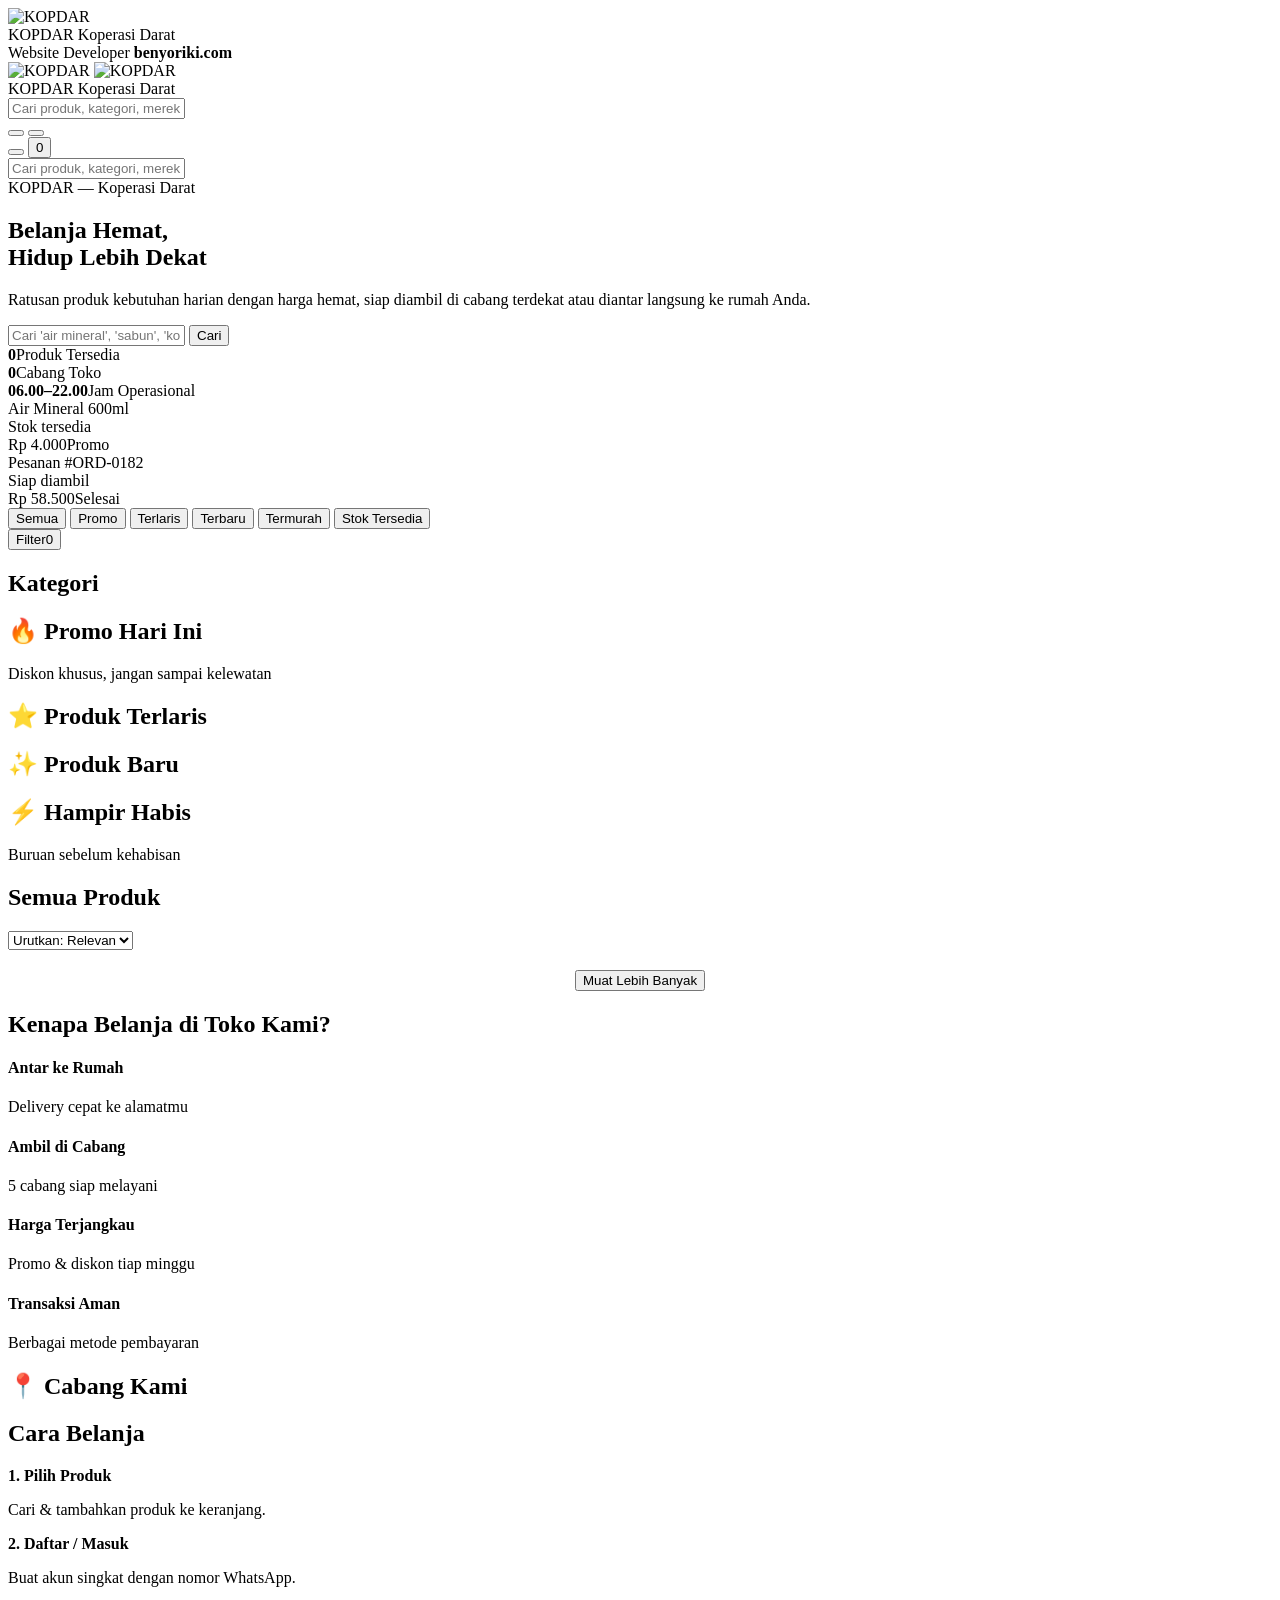
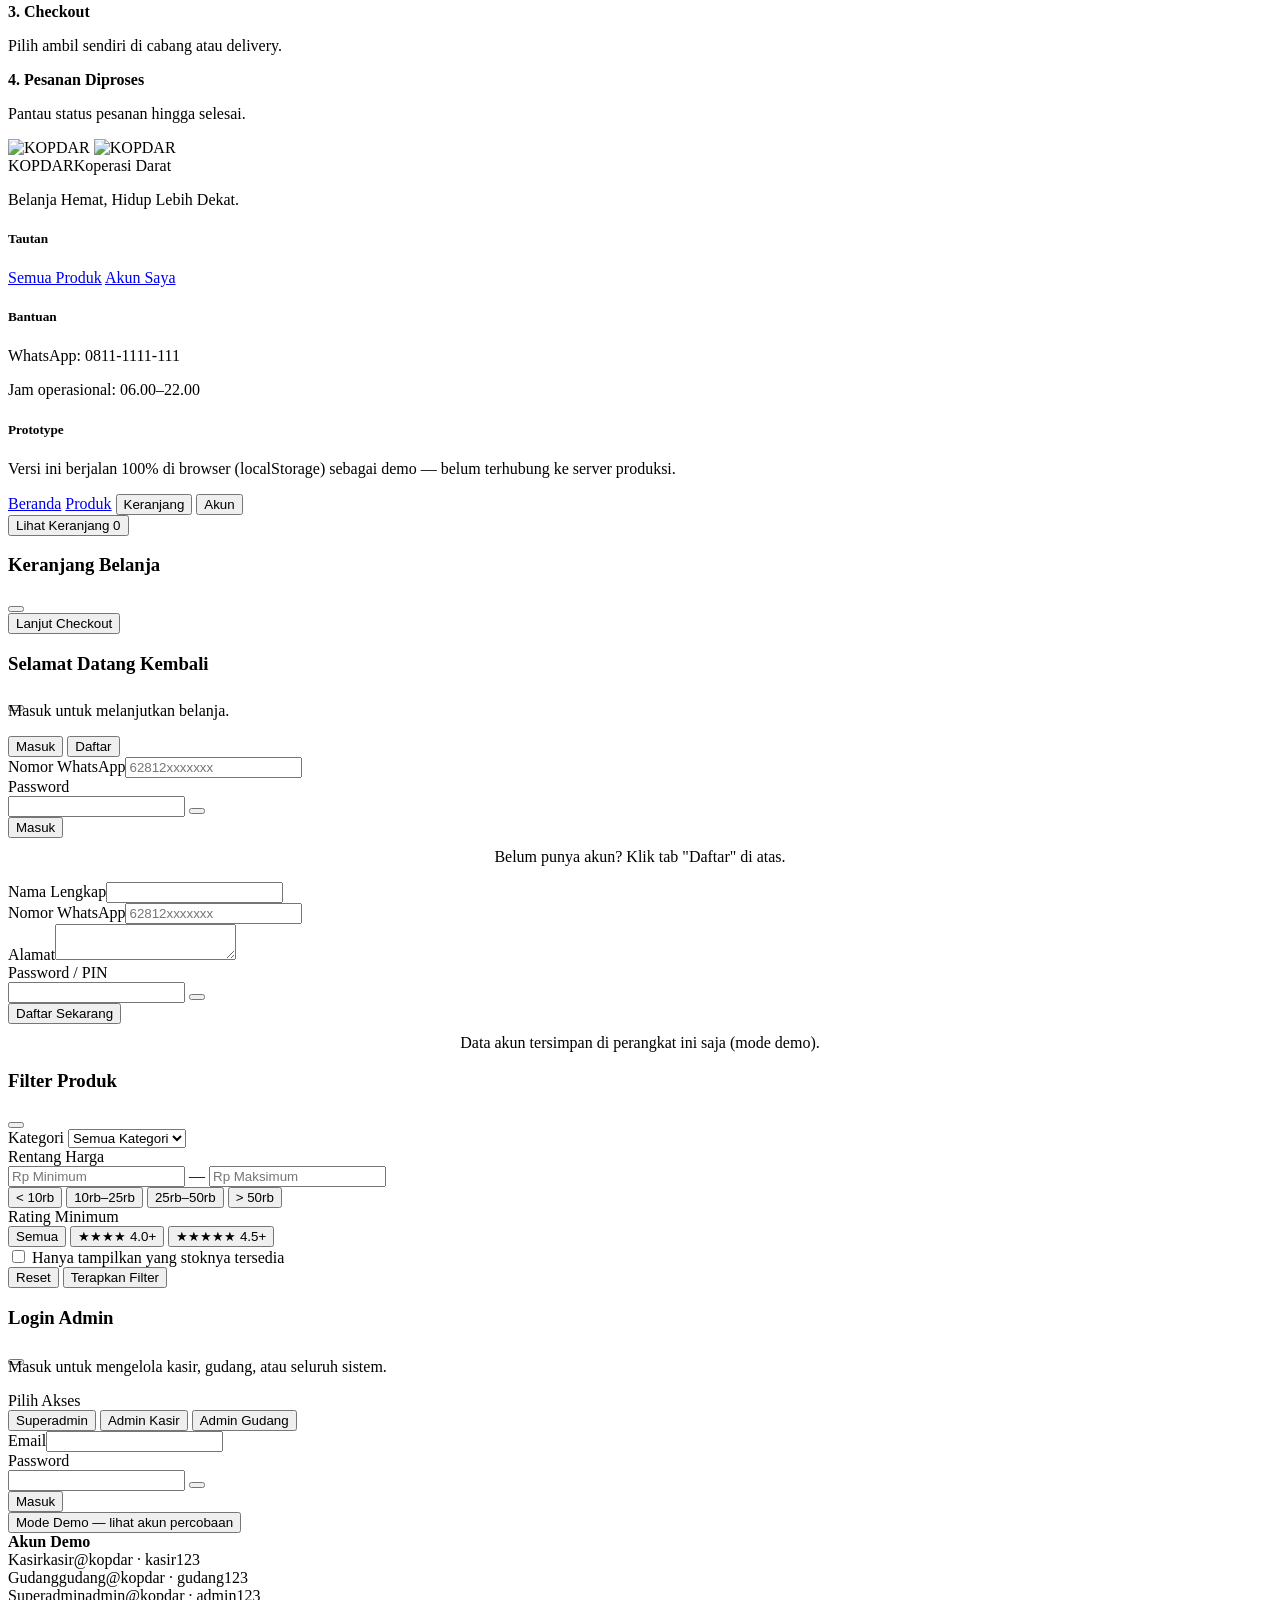
==== index.html @ 793b24ab "Add files via upload" ====
<!DOCTYPE html>
<html lang="id">
<head>
<meta charset="UTF-8">
<meta name="viewport" content="width=device-width, initial-scale=1.0, viewport-fit=cover">
<title>KOPDAR — Koperasi Darat | Belanja Hemat, Hidup Lebih Dekat</title>
<meta name="description" content="KOPDAR (Koperasi Darat) — belanja kebutuhan sehari-hari dengan harga hemat, stok lengkap, ambil sendiri atau delivery ke rumah Anda.">
<meta name="keywords" content="kopdar, koperasi darat, toko online, minimarket, belanja online, sembako, retail, pos, kasir">
<meta property="og:title" content="KOPDAR — Koperasi Darat">
<meta property="og:description" content="Belanja Hemat, Hidup Lebih Dekat.">
<meta property="og:type" content="website">
<meta name="twitter:card" content="summary">
<meta name="theme-color" content="#0F6E5C">
<link rel="icon" type="image/png" href="./assets/images/kopdar-favicon-64.png">
<link rel="stylesheet" href="./css/style.css">
</head>
<body data-theme="light">
<!-- ============================ APP LOADER (splash screen) ============================ -->
<div class="app-loader" id="app-loader" role="status" aria-live="polite" aria-label="Memuat KOPDAR">
  <div class="app-loader-noise"></div>
  <div class="app-loader-content">
    <div class="loader-logo-wrap">
      <span class="loader-ring ring-1"></span>
      <span class="loader-ring ring-2"></span>
      <img src="./assets/images/kopdar-app-icon-dark.png" alt="KOPDAR" class="loader-logo">
    </div>
    <div class="loader-brand">
      <span class="loader-brand-name">KOPDAR</span>
      <span class="loader-brand-tagline">Koperasi Darat</span>
    </div>
    <div class="loader-dots"><span></span><span></span><span></span></div>
  </div>
  <div class="loader-credit">Website Developer <b>benyoriki.com</b></div>
</div>



<!-- ============================ HEADER ============================ -->
<header class="site-header">
  <div class="container header-row">
    <div class="brand" id="brand-logo" title="">
      <div class="brand-mark">
        <img class="light-img" src="./assets/images/kopdar-app-icon.png" alt="KOPDAR">
        <img class="dark-img" src="./assets/images/kopdar-app-icon-dark.png" alt="KOPDAR">
      </div>
      <div class="brand-text">
        <span class="brand-name">KOPDAR</span>
        <span class="brand-tagline">Koperasi Darat</span>
      </div>
    </div>

    <div class="search-bar" id="search-bar-desktop">
      <span data-icon="search" class="icon"></span>
      <input type="text" id="header-search" placeholder="Cari produk, kategori, merek..." autocomplete="off">
      <div class="search-suggest hidden" id="search-suggest-desktop"></div>
    </div>

    <div class="header-actions">
      <div class="theme-toggle">
        <button data-theme-btn="light" title="Light mode"><span data-icon="sun" data-icon-size="15"></span></button>
        <button data-theme-btn="dark" title="Dark mode"><span data-icon="moon" data-icon-size="15"></span></button>
        <span class="toggle-stars"><span style="top:6px;left:5px;"></span><span style="top:16px;left:11px;"></span><span style="top:9px;left:18px;"></span></span>
      </div>
      <button class="icon-btn" id="btn-account" title="Akun saya"><span data-icon="user"></span></button>
      <button class="icon-btn" id="btn-cart" title="Keranjang">
        <span data-icon="cart"></span><span class="badge-count hidden" id="cart-badge">0</span>
      </button>
    </div>
  </div>
  <div class="header-search-mobile" id="search-bar-mobile">
    <span data-icon="search" class="icon"></span>
    <input type="text" id="header-search-mobile" placeholder="Cari produk, kategori, merek..." autocomplete="off">
    <div class="search-suggest hidden" id="search-suggest-mobile"></div>
  </div>
</header>

<!-- ============================ HERO ============================ -->
<section class="hero">
  <div class="container">
    <div>
      <span class="eyebrow"><span class="dot"></span> KOPDAR — Koperasi Darat</span>
      <h1>Belanja Hemat,<br>Hidup <span>Lebih Dekat</span></h1>
      <p>Ratusan produk kebutuhan harian dengan harga hemat, siap diambil di cabang terdekat atau diantar langsung ke rumah Anda.</p>
      <div class="hero-search">
        <input type="text" id="hero-search" placeholder="Cari 'air mineral', 'sabun', 'kopi'...">
        <button class="btn btn-accent" id="hero-search-btn">Cari</button>
      </div>
      <div class="hero-stats">
        <div class="stat"><b id="stat-products" data-countup="0">0</b><span>Produk Tersedia</span></div>
        <div class="stat"><b id="stat-branches" data-countup="0">0</b><span>Cabang Toko</span></div>
        <div class="stat"><b>06.00–22.00</b><span>Jam Operasional</span></div>
      </div>
    </div>

    <div class="hero-visual">
      <div class="glow-orb"></div>
      <div class="hero-float-card card-1">
        <div class="top-row">
          <div class="emoji-badge"><span data-icon="tag" data-icon-size="16"></span></div>
          <div><div class="title">Air Mineral 600ml</div><div class="sub">Stok tersedia</div></div>
        </div>
        <div class="price-tag"><span>Rp 4.000</span><span class="delta">Promo</span></div>
        <div class="mini-barcode"><span style="height:60%"></span><span style="height:100%"></span><span style="height:40%"></span><span style="height:80%"></span><span style="height:50%"></span><span style="height:90%"></span><span style="height:30%"></span><span style="height:70%"></span></div>
      </div>
      <div class="hero-float-card card-2">
        <div class="top-row">
          <div class="emoji-badge"><span data-icon="package" data-icon-size="16"></span></div>
          <div><div class="title">Pesanan #ORD-0182</div><div class="sub">Siap diambil</div></div>
        </div>
        <div class="price-tag"><span>Rp 58.500</span><span class="delta">Selesai</span></div>
      </div>
    </div>
  </div>
</section>

<main class="container">

  <!-- ============================ QUICK FILTER ============================ -->
  <section class="section" style="padding-bottom:0;">
    <div class="quick-filter-row-wrap">
      <div class="quick-filter-row">
        <button class="quick-filter-btn active" data-filter=""><span data-icon="store" data-icon-size="14"></span> Semua</button>
        <button class="quick-filter-btn" data-filter="promo"><span data-icon="percent" data-icon-size="14"></span> Promo</button>
        <button class="quick-filter-btn" data-filter="terlaris"><span data-icon="star" data-icon-size="14"></span> Terlaris</button>
        <button class="quick-filter-btn" data-filter="terbaru"><span data-icon="sparkle" data-icon-size="14"></span> Terbaru</button>
        <button class="quick-filter-btn" data-filter="termurah"><span data-icon="tag" data-icon-size="14"></span> Termurah</button>
        <button class="quick-filter-btn" data-filter="tersedia"><span data-icon="check-circle" data-icon-size="14"></span> Stok Tersedia</button>
      </div>
      <button class="filter-more-btn" id="btn-open-filter-sheet">
        <span data-icon="filter" data-icon-size="15"></span> Filter<span class="badge-count hidden" id="filter-sheet-badge">0</span>
      </button>
    </div>
  </section>

  <!-- ============================ KATEGORI ============================ -->
  <section class="section">
    <div class="section-head"><h2>Kategori</h2></div>
    <div class="category-card-row" id="category-chips"></div>
  </section>

  <!-- ============================ PROMO ============================ -->
  <section class="section">
    <div class="section-head">
      <h2>🔥 Promo Hari Ini</h2>
      <span class="link">Diskon khusus, jangan sampai kelewatan</span>
    </div>
    <div class="product-grid" id="grid-promo"></div>
  </section>

  <!-- ============================ TERLARIS ============================ -->
  <section class="section">
    <div class="section-head"><h2>⭐ Produk Terlaris</h2></div>
    <div class="product-grid" id="grid-terlaris"></div>
  </section>

  <!-- ============================ PRODUK BARU ============================ -->
  <section class="section">
    <div class="section-head"><h2>✨ Produk Baru</h2></div>
    <div class="product-grid" id="grid-baru"></div>
  </section>

  <!-- ============================ STOK TERBATAS ============================ -->
  <section class="section">
    <div class="section-head"><h2>⚡ Hampir Habis</h2><span class="link text-sm">Buruan sebelum kehabisan</span></div>
    <div class="product-grid" id="grid-stok-terbatas"></div>
  </section>

  <!-- ============================ SEMUA PRODUK / HASIL PENCARIAN ============================ -->
  <section class="section" id="section-all-products">
    <div class="section-head">
      <h2 id="all-products-title">Semua Produk</h2>
      <div class="flex items-center gap-8">
        <span class="link text-sm" id="result-count"></span>
        <select class="sort-select" id="sort-select">
          <option value="relevan">Urutkan: Relevan</option>
          <option value="terlaris">Terlaris</option>
          <option value="terbaru">Terbaru</option>
          <option value="harga-terendah">Harga Terendah</option>
          <option value="harga-tertinggi">Harga Tertinggi</option>
          <option value="rating">Rating</option>
        </select>
      </div>
    </div>
    <div class="active-filter-chips hidden" id="active-filter-chips"></div>
    <div class="product-grid" id="grid-all"></div>
    <div style="text-align:center;margin-top:20px;">
      <button class="btn btn-outline" id="btn-load-more">Muat Lebih Banyak</button>
    </div>
  </section>

  <!-- ============================ TRUST SECTION ============================ -->
  <section class="section">
    <div class="section-head"><h2>Kenapa Belanja di Toko Kami?</h2></div>
    <div class="trust-grid">
      <div class="card trust-card"><div class="trust-icon" data-icon="truck"></div><h4>Antar ke Rumah</h4><p>Delivery cepat ke alamatmu</p></div>
      <div class="card trust-card"><div class="trust-icon" data-icon="map-pin"></div><h4>Ambil di Cabang</h4><p>5 cabang siap melayani</p></div>
      <div class="card trust-card"><div class="trust-icon" data-icon="percent"></div><h4>Harga Terjangkau</h4><p>Promo & diskon tiap minggu</p></div>
      <div class="card trust-card"><div class="trust-icon" data-icon="shield-check"></div><h4>Transaksi Aman</h4><p>Berbagai metode pembayaran</p></div>
    </div>
  </section>

  <!-- ============================ CABANG ============================ -->
  <section class="section">
    <div class="section-head"><h2>📍 Cabang Kami</h2></div>
    <div class="branch-grid" id="branch-list"></div>
  </section>

  <!-- ============================ CARA BELANJA ============================ -->
  <section class="section">
    <div class="section-head"><h2>Cara Belanja</h2></div>
    <div class="branch-grid">
      <div class="card"><b>1. Pilih Produk</b><p class="text-sm text-muted mt-8">Cari & tambahkan produk ke keranjang.</p></div>
      <div class="card"><b>2. Daftar / Masuk</b><p class="text-sm text-muted mt-8">Buat akun singkat dengan nomor WhatsApp.</p></div>
      <div class="card"><b>3. Checkout</b><p class="text-sm text-muted mt-8">Pilih ambil sendiri di cabang atau delivery.</p></div>
      <div class="card"><b>4. Pesanan Diproses</b><p class="text-sm text-muted mt-8">Pantau status pesanan hingga selesai.</p></div>
    </div>
  </section>

</main>

<!-- ============================ FOOTER ============================ -->
<footer class="site-footer">
  <div class="container footer-grid">
    <div>
      <div class="brand" style="margin-bottom:10px;">
        <div class="brand-mark">
          <img class="light-img" src="./assets/images/kopdar-app-icon.png" alt="KOPDAR">
          <img class="dark-img" src="./assets/images/kopdar-app-icon-dark.png" alt="KOPDAR">
        </div>
        <div class="brand-text"><span class="brand-name">KOPDAR</span><span class="brand-tagline">Koperasi Darat</span></div>
      </div>
      <p>Belanja Hemat, Hidup Lebih Dekat.</p>
    </div>
    <div>
      <h5>Tautan</h5>
      <a href="#section-all-products">Semua Produk</a>
      <a href="#" id="footer-account-link">Akun Saya</a>
    </div>
    <div>
      <h5>Bantuan</h5>
      <p>WhatsApp: 0811‑1111‑111</p>
      <p>Jam operasional: 06.00–22.00</p>
    </div>
    <div>
      <h5>Prototype</h5>
      <p class="text-sm">Versi ini berjalan 100% di browser (localStorage) sebagai demo — belum terhubung ke server produksi.</p>
    </div>
  </div>
</footer>

<!-- ============================ BOTTOM NAV (MOBILE) ============================ -->
<nav class="bottom-nav">
  <a href="#" class="active" id="nav-home"><span data-icon="home" class="icon"></span>Beranda</a>
  <a href="#section-all-products"><span data-icon="layers" class="icon"></span>Produk</a>
  <button id="nav-cart"><span data-icon="cart" class="icon"></span>Keranjang</button>
  <button id="nav-account"><span data-icon="user" class="icon"></span>Akun</button>
</nav>

<button class="floating-cart" id="floating-cart-btn">
  <span data-icon="cart" data-icon-size="18"></span> <span>Lihat Keranjang</span> <span class="count" id="floating-cart-count">0</span>
</button>

<!-- ============================ MODAL: PRODUCT DETAIL ============================ -->
<div class="modal-overlay" id="modal-product">
  <div class="modal modal-lg sheet-modal" id="modal-product-body"></div>
</div>

<!-- ============================ MODAL: CART ============================ -->
<div class="modal-overlay drawer-right" id="modal-cart">
  <div class="modal cart-drawer-modal">
    <div class="modal-head">
      <h3><span data-icon="cart" data-icon-size="18"></span> Keranjang Belanja</h3>
      <button class="modal-close" onclick="UI.closeModal('modal-cart')"><span data-icon="x" data-icon-size="16"></span></button>
    </div>
    <div id="cart-items-container" class="cart-drawer-scroll"></div>
    <div class="cart-drawer-footer">
      <div id="cart-summary-container"></div>
      <button class="btn btn-accent btn-block btn-lg mt-16" id="btn-go-checkout">Lanjut Checkout</button>
    </div>
  </div>
</div>

<!-- ============================ MODAL: LOGIN/REGISTER CUSTOMER ============================ -->
<div class="modal-overlay" id="modal-customer-auth">
  <div class="modal">
    <div class="modal-head">
      <h3 id="customer-auth-title">Selamat Datang Kembali</h3>
      <button class="modal-close" onclick="UI.closeModal('modal-customer-auth')"><span data-icon="x" data-icon-size="16"></span></button>
    </div>
    <p class="text-sm text-muted" id="customer-auth-subtitle" style="margin-top:-10px;margin-bottom:16px;">Masuk untuk melanjutkan belanja.</p>
    <div class="form-tabs">
      <button class="active" data-auth-tab="login">Masuk</button>
      <button data-auth-tab="register">Daftar</button>
    </div>

    <form id="form-customer-login">
      <div class="form-group"><label>Nomor WhatsApp</label><input class="form-control" type="tel" id="login-whatsapp" placeholder="62812xxxxxxx" required autocomplete="username"></div>
      <div class="form-group">
        <label>Password</label>
        <div class="password-field">
          <input class="form-control" type="password" id="login-password" required autocomplete="current-password">
          <button type="button" class="password-toggle" data-toggle-password="login-password" tabindex="-1"><span data-icon="eye" data-icon-size="16"></span></button>
        </div>
      </div>
      <button class="btn btn-primary btn-block" type="submit">Masuk</button>
      <p class="form-hint" style="text-align:center;margin-top:10px;">Belum punya akun? Klik tab "Daftar" di atas.</p>
    </form>

    <form id="form-customer-register" class="hidden">
      <div class="form-group"><label>Nama Lengkap</label><input class="form-control" type="text" id="reg-name" required></div>
      <div class="form-group"><label>Nomor WhatsApp</label><input class="form-control" type="tel" id="reg-whatsapp" placeholder="62812xxxxxxx" required autocomplete="username"></div>
      <div class="form-group"><label>Alamat</label><textarea class="form-control" id="reg-address" rows="2"></textarea></div>
      <div class="form-group">
        <label>Password / PIN</label>
        <div class="password-field">
          <input class="form-control" type="password" id="reg-password" required autocomplete="new-password">
          <button type="button" class="password-toggle" data-toggle-password="reg-password" tabindex="-1"><span data-icon="eye" data-icon-size="16"></span></button>
        </div>
      </div>
      <button class="btn btn-primary btn-block" type="submit">Daftar Sekarang</button>
      <p class="form-hint" style="text-align:center;margin-top:10px;">Data akun tersimpan di perangkat ini saja (mode demo).</p>
    </form>
  </div>
</div>

<!-- ============================ MODAL: AKUN CUSTOMER ============================ -->
<div class="modal-overlay" id="modal-account">
  <div class="modal" id="modal-account-body"></div>
</div>

<!-- ============================ MODAL: CHECKOUT ============================ -->
<div class="modal-overlay" id="modal-checkout">
  <div class="modal modal-lg" id="modal-checkout-body"></div>
</div>

<!-- ============================ MODAL: FILTER LENGKAP ============================ -->
<div class="modal-overlay" id="modal-filter-sheet">
  <div class="modal sheet-modal">
    <div class="sheet-scroll">
      <div class="modal-head">
        <h3><span data-icon="filter" data-icon-size="18"></span> Filter Produk</h3>
        <button class="modal-close" onclick="UI.closeModal('modal-filter-sheet')"><span data-icon="x" data-icon-size="16"></span></button>
      </div>

      <div class="form-group">
        <label>Kategori</label>
        <select class="form-control" id="filter-sheet-category">
          <option value="">Semua Kategori</option>
        </select>
      </div>

      <div class="form-group">
        <label>Rentang Harga</label>
        <div class="price-range-row">
          <input type="number" class="form-control" id="filter-sheet-price-min" placeholder="Rp Minimum" min="0">
          <span class="text-faint">—</span>
          <input type="number" class="form-control" id="filter-sheet-price-max" placeholder="Rp Maksimum" min="0">
        </div>
        <div class="price-preset-row">
          <button type="button" class="price-preset-btn" data-price-preset="0-10000">&lt; 10rb</button>
          <button type="button" class="price-preset-btn" data-price-preset="10000-25000">10rb–25rb</button>
          <button type="button" class="price-preset-btn" data-price-preset="25000-50000">25rb–50rb</button>
          <button type="button" class="price-preset-btn" data-price-preset="50000-999999999">&gt; 50rb</button>
        </div>
      </div>

      <div class="form-group">
        <label>Rating Minimum</label>
        <div class="rating-filter-row">
          <button type="button" class="rating-filter-btn" data-rating="0">Semua</button>
          <button type="button" class="rating-filter-btn" data-rating="4">★★★★ 4.0+</button>
          <button type="button" class="rating-filter-btn" data-rating="4.5">★★★★★ 4.5+</button>
        </div>
      </div>

      <div class="form-group">
        <label class="checkbox-row"><input type="checkbox" id="filter-sheet-instock"> Hanya tampilkan yang stoknya tersedia</label>
      </div>
    </div>
    <div class="sheet-footer">
      <div class="flex gap-8">
        <button class="btn btn-outline btn-block" id="btn-clear-filter-sheet">Reset</button>
        <button class="btn btn-primary btn-block" id="btn-apply-filter-sheet">Terapkan Filter</button>
      </div>
    </div>
  </div>
</div>

<!-- ============================ MODAL: LOGIN ADMIN (klik logo 5x) ============================ -->
<div class="modal-overlay" id="modal-admin-login">
  <div class="modal">
    <div class="modal-head">
      <h3><span data-icon="shield-check" data-icon-size="18"></span> Login Admin</h3>
      <button class="modal-close" onclick="UI.closeModal('modal-admin-login')"><span data-icon="x" data-icon-size="16"></span></button>
    </div>
    <p class="text-sm text-muted" style="margin-top:-8px;margin-bottom:16px;">Masuk untuk mengelola kasir, gudang, atau seluruh sistem.</p>
    <form id="form-admin-login">
      <div class="form-group">
        <label>Pilih Akses</label>
        <div class="role-select-row">
          <button type="button" class="role-card" data-admin-role="superadmin" id="btn-role-super">
            <span data-icon="shield-check" data-icon-size="17"></span><span>Superadmin</span>
          </button>
          <button type="button" class="role-card" data-admin-role="admin_kasir" id="btn-role-kasir">
            <span data-icon="receipt" data-icon-size="17"></span><span>Admin Kasir</span>
          </button>
          <button type="button" class="role-card" data-admin-role="admin_gudang" id="btn-role-gudang">
            <span data-icon="package" data-icon-size="17"></span><span>Admin Gudang</span>
          </button>
        </div>
      </div>
      <div class="form-group"><label>Email</label><input class="form-control" type="email" id="admin-email" required autocomplete="username"></div>
      <div class="form-group">
        <label>Password</label>
        <div class="password-field">
          <input class="form-control" type="password" id="admin-password" required autocomplete="current-password">
          <button type="button" class="password-toggle" data-toggle-password="admin-password" tabindex="-1"><span data-icon="eye" data-icon-size="16"></span></button>
        </div>
      </div>
      <button class="btn btn-primary btn-block" type="submit" id="btn-admin-login-submit">Masuk</button>
    </form>
    <button type="button" class="demo-toggle" id="btn-toggle-demo">
      <span data-icon="chevron-down" data-icon-size="14"></span> Mode Demo — lihat akun percobaan
    </button>
    <div class="demo-access hidden" id="demo-access-panel">
      <b>Akun Demo</b>
      <div class="demo-cred-row"><span class="role-name">Kasir</span><span class="cred-value">kasir@kopdar · kasir123</span></div>
      <div class="demo-cred-row"><span class="role-name">Gudang</span><span class="cred-value">gudang@kopdar · gudang123</span></div>
      <div class="demo-cred-row"><span class="role-name">Superadmin</span><span class="cred-value">admin@kopdar · admin123</span></div>
    </div>
  </div>
</div>

<script src="./js/icons.js"></script>
<script src="./js/database.js"></script>
<script src="./js/auth.js"></script>
<script src="./js/product-image.js"></script>
<script src="./js/products.js"></script>
<script src="./js/cart.js"></script>
<script src="./js/transaction.js"></script>
<script src="./js/branches.js"></script>
<script src="./js/reports.js"></script>
<script src="./js/ui.js"></script>
<script src="./js/app.js"></script>
</body>
</html>
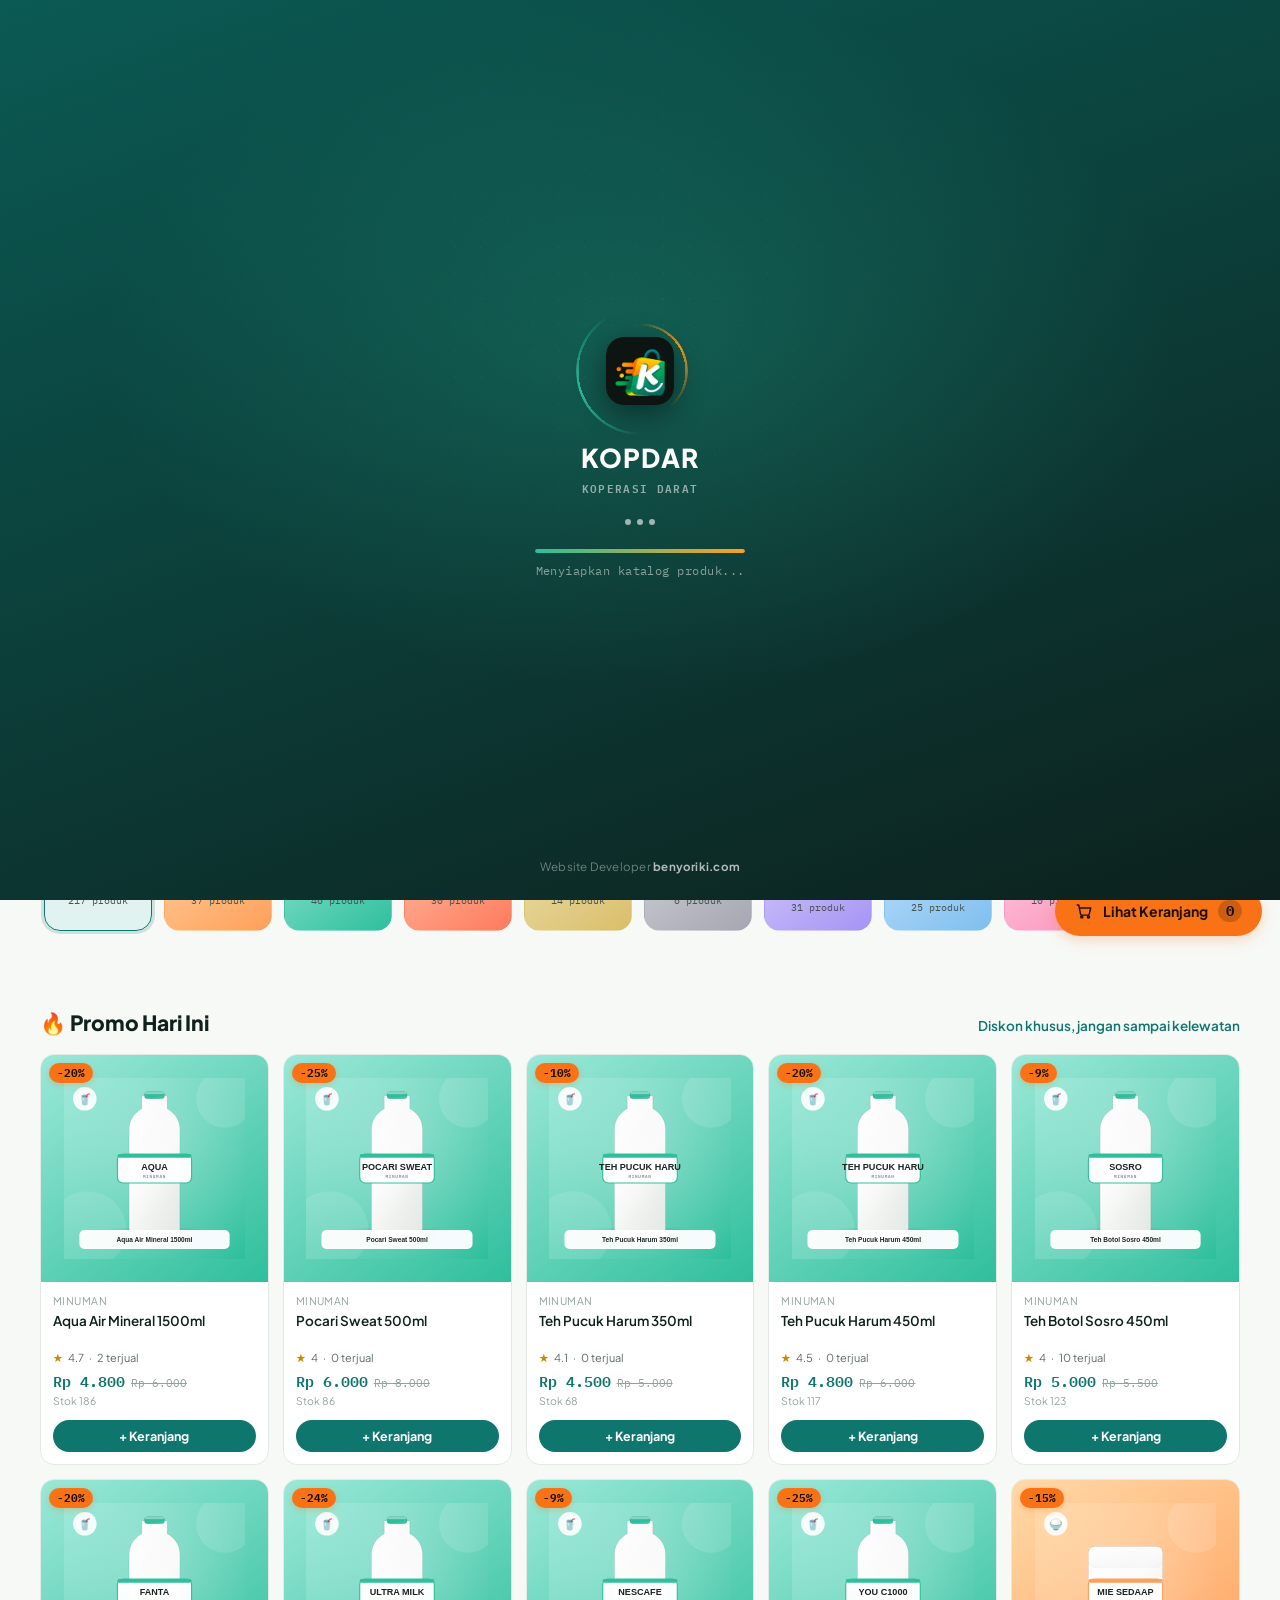
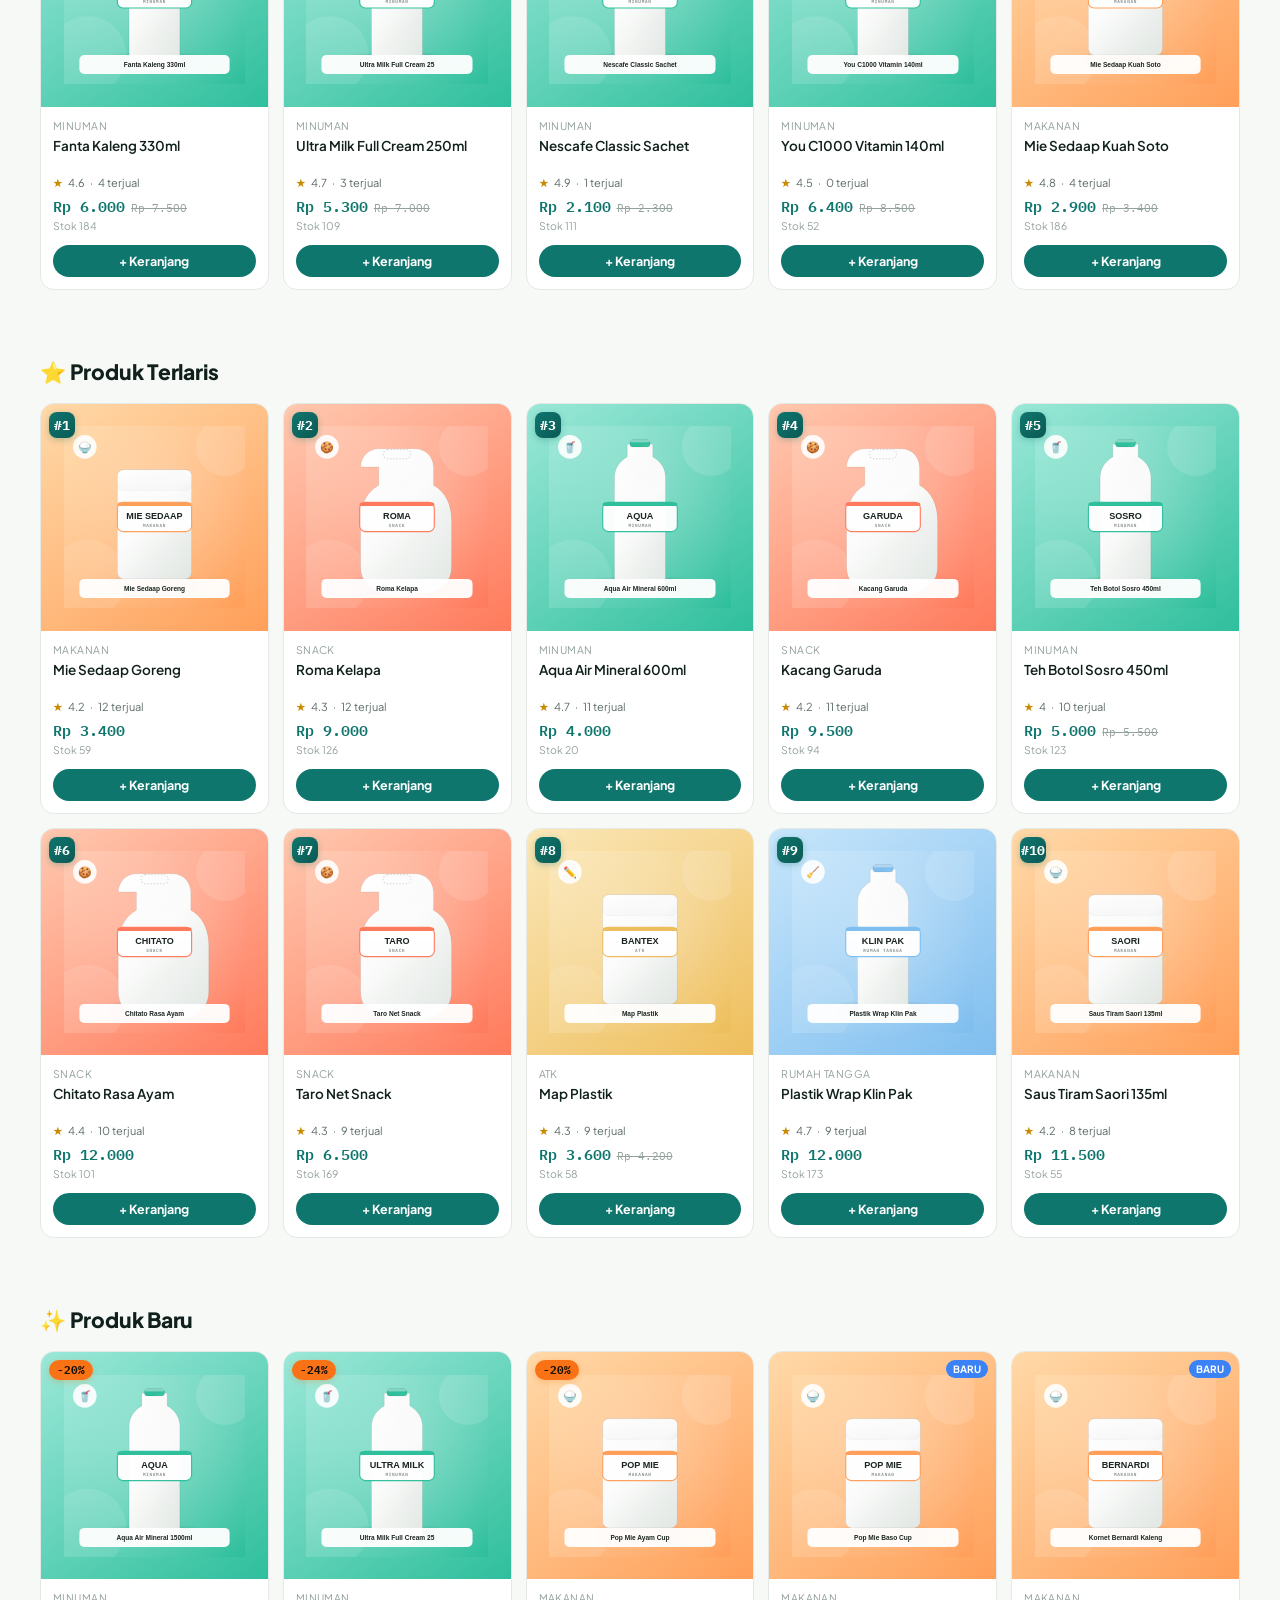
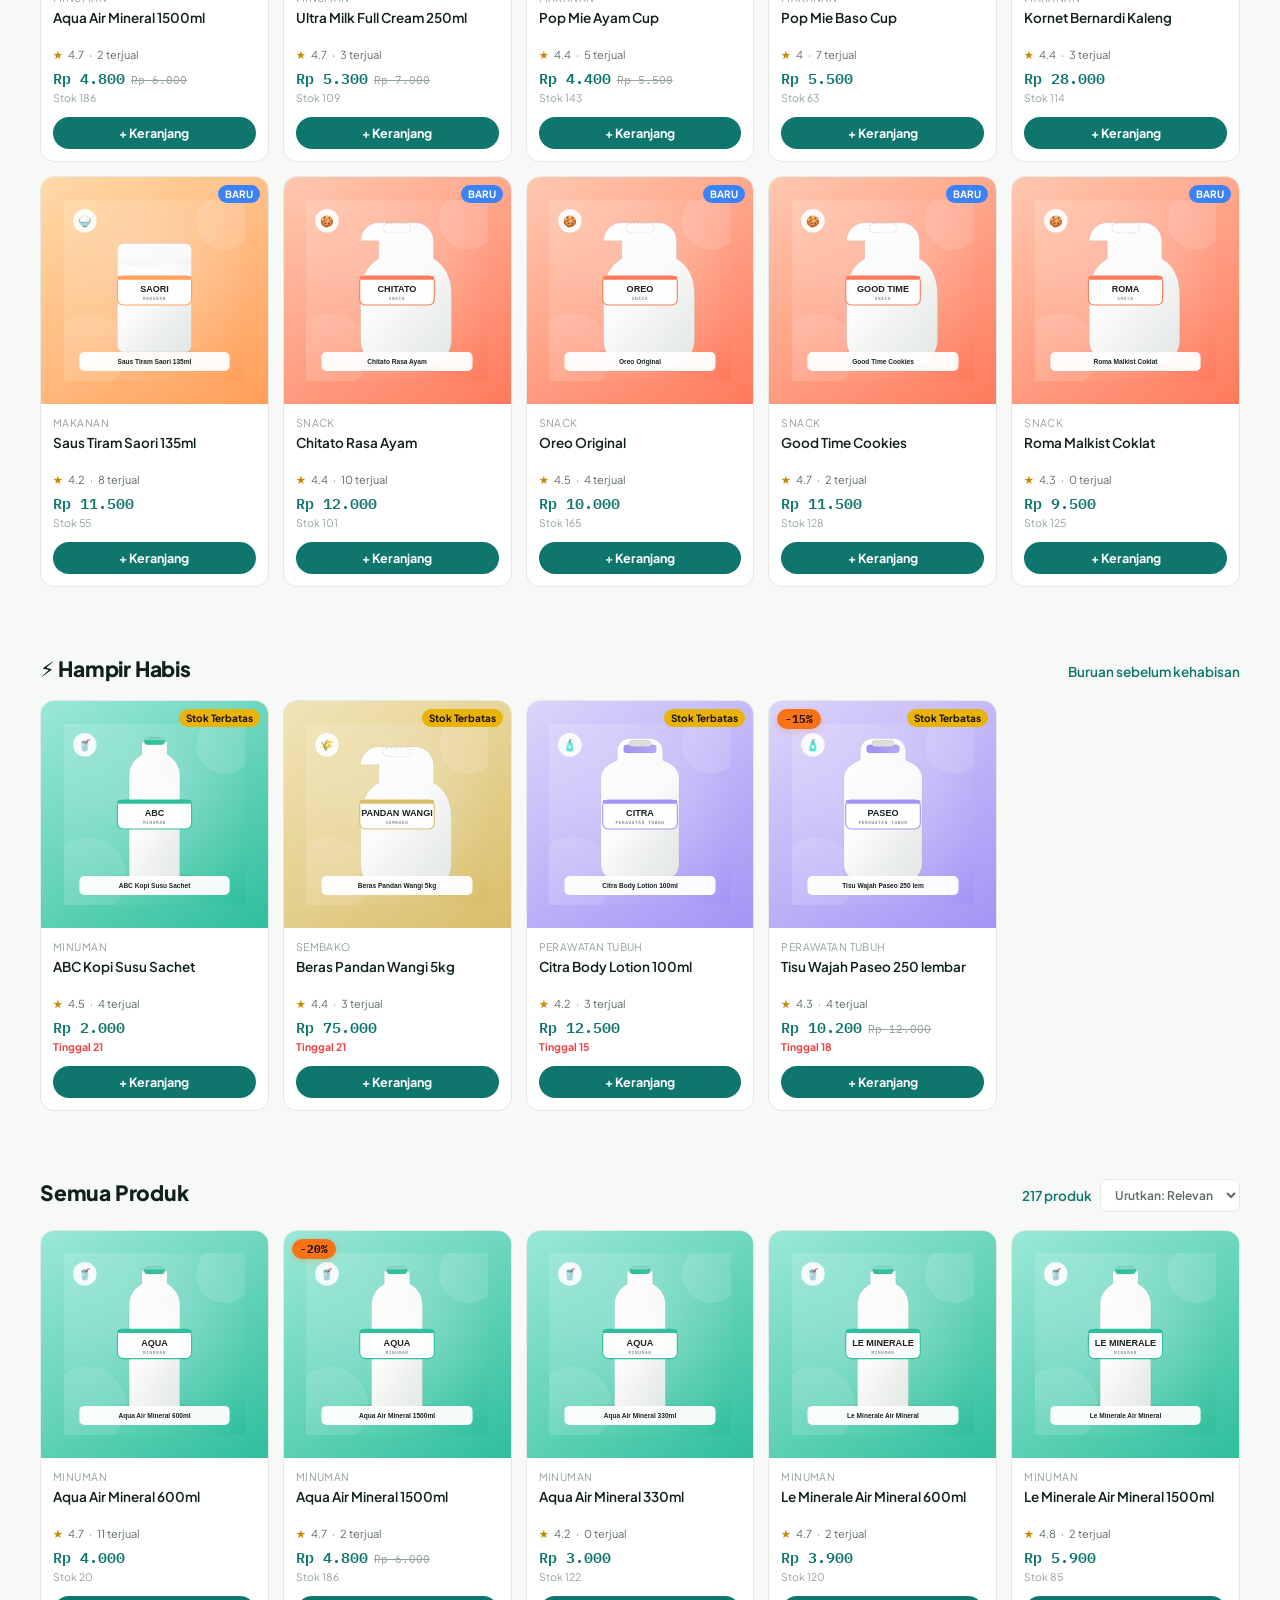
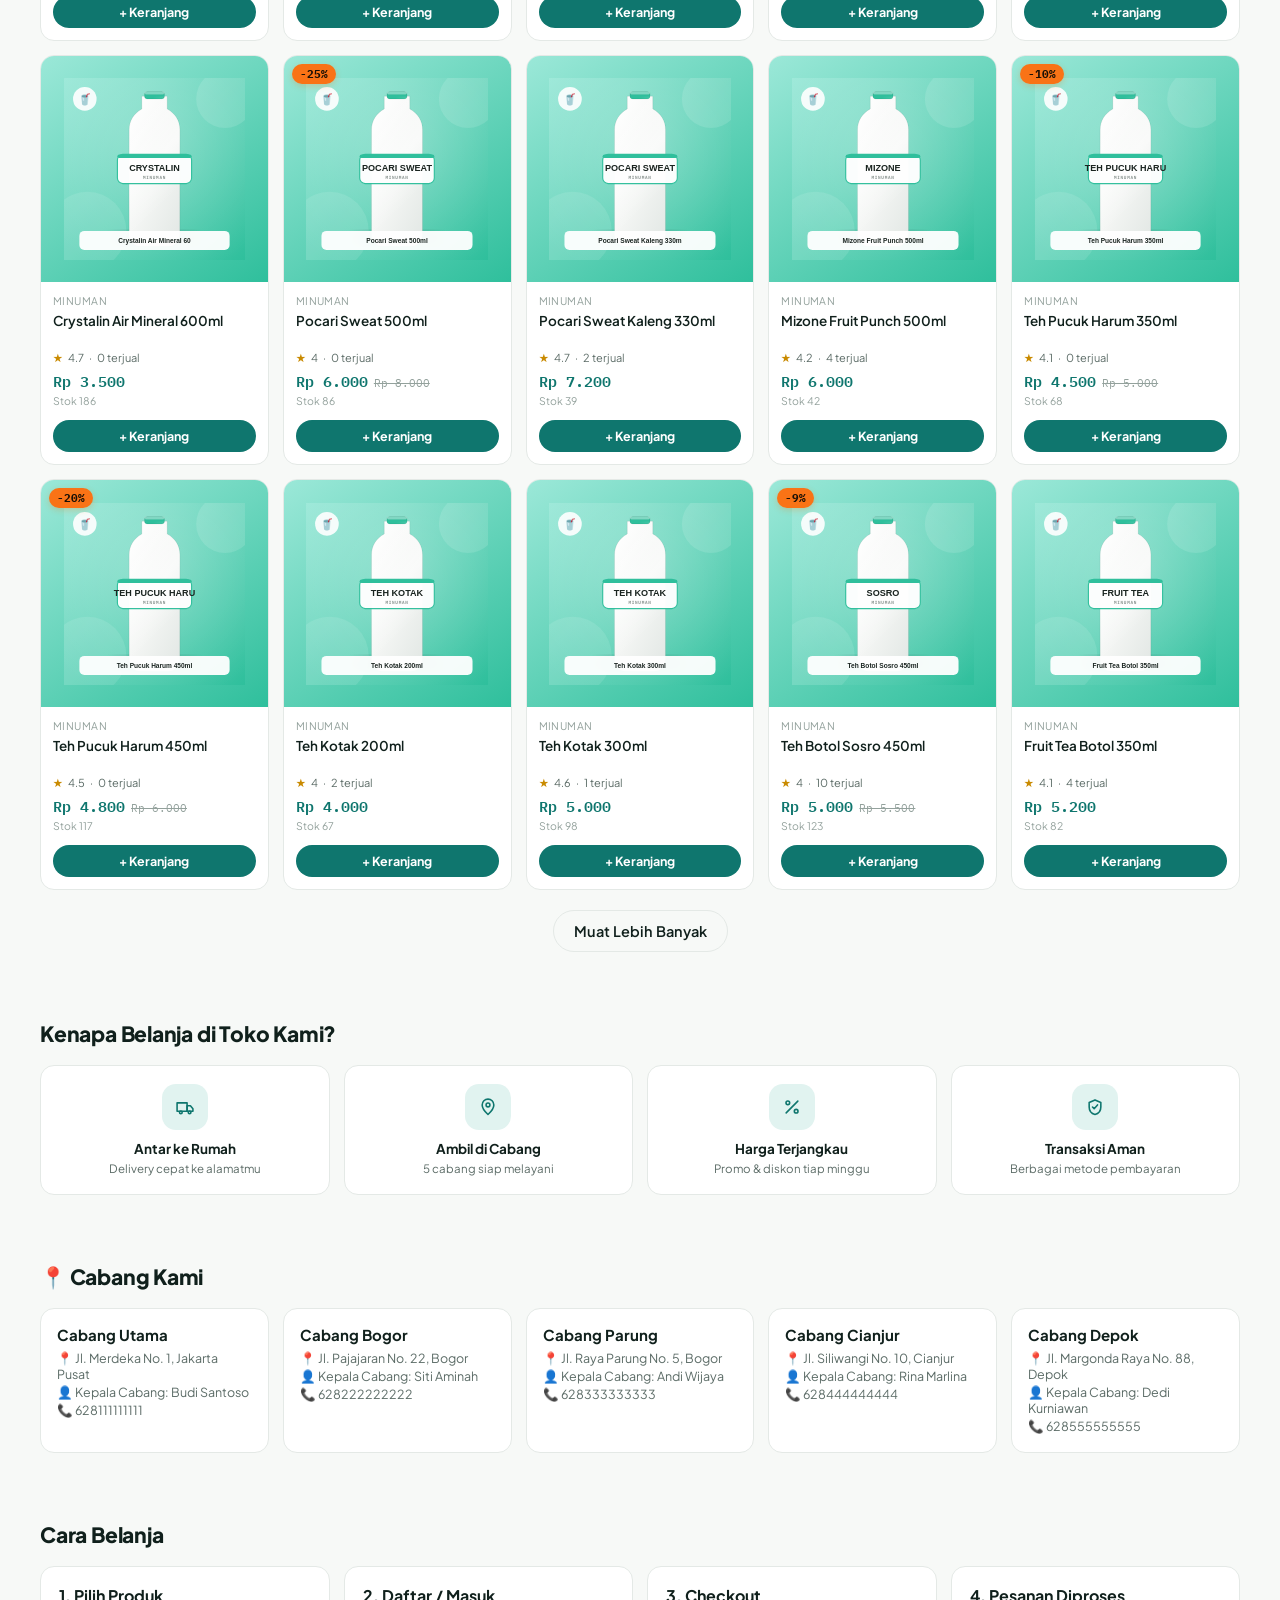
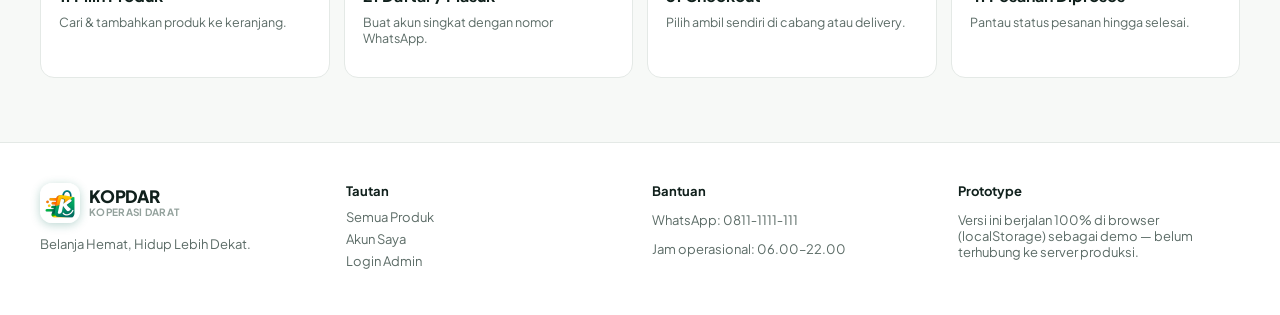
==== commit b96415ab: "Add files via upload" ====
--- a/index.html
+++ b/index.html
@@ -18,6 +18,9 @@
 <!-- ============================ APP LOADER (splash screen) ============================ -->
 <div class="app-loader" id="app-loader" role="status" aria-live="polite" aria-label="Memuat KOPDAR">
   <div class="app-loader-noise"></div>
+  <div class="app-loader-particles" aria-hidden="true">
+    <span></span><span></span><span></span><span></span><span></span><span></span><span></span><span></span>
+  </div>
   <div class="app-loader-content">
     <div class="loader-logo-wrap">
       <span class="loader-ring ring-1"></span>
@@ -29,6 +32,8 @@
       <span class="loader-brand-tagline">Koperasi Darat</span>
     </div>
     <div class="loader-dots"><span></span><span></span><span></span></div>
+    <div class="loader-progress-track"><div class="loader-progress-bar" id="loader-progress-bar"></div></div>
+    <div class="loader-status" id="loader-status">Menyiapkan katalog produk...</div>
   </div>
   <div class="loader-credit">Website Developer <b>benyoriki.com</b></div>
 </div>
@@ -62,6 +67,7 @@
         <span class="toggle-stars"><span style="top:6px;left:5px;"></span><span style="top:16px;left:11px;"></span><span style="top:9px;left:18px;"></span></span>
       </div>
       <button class="icon-btn" id="btn-account" title="Akun saya"><span data-icon="user"></span></button>
+      <button class="icon-btn" id="btn-admin-login-open" title="Login Admin"><span data-icon="shield-check"></span></button>
       <button class="icon-btn" id="btn-cart" title="Keranjang">
         <span data-icon="cart"></span><span class="badge-count hidden" id="cart-badge">0</span>
       </button>
@@ -78,6 +84,13 @@
 <section class="hero">
   <div class="container">
     <div>
+      <div class="prototype-badge-wrap" id="prototype-badge-wrap">
+        <span class="eyebrow prototype-badge">
+          <span class="dot"></span>
+          <span class="prototype-badge-text">Prototipe KOPDAR — website contoh untuk keperluan testing. <b>benyoriki.com</b></span>
+          <button type="button" class="prototype-badge-close" id="prototype-badge-close" title="Tutup" aria-label="Tutup pemberitahuan"><span data-icon="x" data-icon-size="11"></span></button>
+        </span>
+      </div>
       <span class="eyebrow"><span class="dot"></span> KOPDAR — Koperasi Darat</span>
       <h1>Belanja Hemat,<br>Hidup <span>Lebih Dekat</span></h1>
       <p>Ratusan produk kebutuhan harian dengan harga hemat, siap diambil di cabang terdekat atau diantar langsung ke rumah Anda.</p>
@@ -235,6 +248,7 @@
       <h5>Tautan</h5>
       <a href="#section-all-products">Semua Produk</a>
       <a href="#" id="footer-account-link">Akun Saya</a>
+      <a href="#" id="footer-admin-login-link">Login Admin</a>
     </div>
     <div>
       <h5>Bantuan</h5>
--- a/css/style.css
+++ b/css/style.css
@@ -0,0 +1,898 @@
+/* ==========================================================================
+   style.css — Design system utama
+   Palet   : Emerald teal (retail/trust) + Orange accent (harga/CTA/promo)
+   Tipografi: Plus Jakarta Sans (display & body) + IBM Plex Mono (harga/SKU/struk)
+   Signature: motif garis "barcode" tipis sebagai divider & aksen kartu,
+              terinspirasi dari struk & label harga minimarket.
+   ========================================================================== */
+
+@import url('https://fonts.googleapis.com/css2?family=Plus+Jakarta+Sans:wght@400;500;600;700;800&family=IBM+Plex+Mono:wght@400;500;600&display=swap');
+
+:root {
+  /* ---- Warna (Light) ---- */
+  --primary: #0F766E;
+  --primary-dark: #0B5A54;
+  --primary-light: #E1F3F0;
+  --accent: #F97316;
+  --accent-dark: #DB5F0A;
+  --accent-light: #FFEBDB;
+
+  --bg: #F7F9F7;
+  --bg-alt: #FFFFFF;
+  --surface: #FFFFFF;
+  --surface-2: #F1F4F2;
+  --border: #E4E9E6;
+
+  --text: #10201C;
+  --text-muted: #5B6B66;
+  --text-faint: #93A19C;
+
+  --success: #16A34A;
+  --warning: #EAB308;
+  --danger: #EF4444;
+  --info: #3B82F6;
+
+  /* Emas — diambil dari gradasi kuning/emas pada logo KOPDAR, dipakai terbatas untuk rating & highlight premium */
+  --gold: #FFC93C;
+  --gold-dark: #C98A00;
+  --gold-light: #FFF6DC;
+
+  --radius-sm: 8px;
+  --radius: 14px;
+  --radius-lg: 22px;
+  --shadow-sm: 0 1px 3px rgba(16, 32, 28, 0.06);
+  --shadow: 0 8px 24px rgba(16, 32, 28, 0.08);
+  --shadow-lg: 0 16px 48px rgba(16, 32, 28, 0.14);
+
+  --font-display: 'Plus Jakarta Sans', system-ui, sans-serif;
+  --font-mono: 'IBM Plex Mono', ui-monospace, monospace;
+
+  --header-h: 68px;
+  --bottom-nav-h: 64px;
+}
+
+[data-theme="dark"] {
+  --primary: #2CBF9C;
+  --primary-dark: #1E8E73;
+  --primary-light: #113630;
+  --accent: #FF9147;
+  --accent-dark: #FF7A1A;
+  --accent-light: #3A2415;
+
+  --gold: #FFD666;
+  --gold-dark: #E0A100;
+  --gold-light: #3A2E0F;
+
+  --bg: #0D1512;
+  --bg-alt: #121C18;
+  --surface: #16211D;
+  --surface-2: #1C2823;
+  --border: #263832;
+
+  --text: #EAF2EF;
+  --text-muted: #9FB3AC;
+  --text-faint: #647871;
+
+  --shadow-sm: 0 1px 3px rgba(0, 0, 0, 0.3);
+  --shadow: 0 8px 24px rgba(0, 0, 0, 0.35);
+  --shadow-lg: 0 16px 48px rgba(0, 0, 0, 0.5);
+}
+
+* { box-sizing: border-box; }
+html { scroll-behavior: smooth; }
+body {
+  margin: 0;
+  font-family: var(--font-display);
+  background: var(--bg);
+  color: var(--text);
+  transition: background .25s ease, color .25s ease;
+  -webkit-font-smoothing: antialiased;
+}
+img { max-width: 100%; display: block; }
+a { color: inherit; text-decoration: none; }
+button { font-family: inherit; cursor: pointer; }
+input, select, textarea { font-family: inherit; }
+::selection { background: var(--accent); color: #fff; }
+
+.mono { font-family: var(--font-mono); }
+[data-icon] { display: inline-flex; align-items: center; justify-content: center; line-height: 0; }
+svg { flex-shrink: 0; }
+.price { font-family: var(--font-mono); font-weight: 600; }
+
+/* Fokus terlihat untuk aksesibilitas */
+a:focus-visible, button:focus-visible, input:focus-visible,
+select:focus-visible, textarea:focus-visible, [tabindex]:focus-visible {
+  outline: 2px solid var(--accent);
+  outline-offset: 2px;
+}
+@media (prefers-reduced-motion: reduce) {
+  *, *::before, *::after { animation-duration: 0.001ms !important; transition-duration: 0.001ms !important; }
+}
+
+.container { max-width: 1240px; margin: 0 auto; padding: 0 20px; }
+
+/* ---- Motif signature: garis barcode tipis ---- */
+.barcode-divider {
+  height: 14px;
+  background-image: repeating-linear-gradient(90deg, var(--border) 0 1px, transparent 1px 4px, var(--border) 4px 5px, transparent 5px 9px);
+  opacity: .6;
+  margin: 8px 0;
+}
+.barcode-strip {
+  display: flex; align-items: flex-end; gap: 2px; height: 22px;
+}
+.barcode-strip span {
+  display: block; width: 2px; background: var(--text-faint); opacity: .5;
+}
+
+/* ---- Buttons ---- */
+.btn {
+  display: inline-flex; align-items: center; justify-content: center; gap: 8px;
+  padding: 11px 20px; border-radius: 999px; border: none; font-weight: 600;
+  font-size: 14.5px; transition: transform .15s ease, box-shadow .15s ease, background .15s ease;
+  white-space: nowrap;
+}
+.btn:active { transform: scale(0.97); }
+.btn-primary { background: var(--primary); color: #fff; }
+.btn-primary:hover { background: var(--primary-dark); }
+.btn-accent { background: var(--accent); color: #fff; box-shadow: 0 2px 8px rgba(249, 115, 22, .22); }
+.btn-accent:hover { background: var(--accent-dark); }
+.btn-outline { background: transparent; border: 1.5px solid var(--border); color: var(--text); }
+.btn-outline:hover { border-color: var(--primary); color: var(--primary); }
+.btn-ghost { background: var(--surface-2); color: var(--text); }
+.btn-ghost:hover { background: var(--border); }
+.btn-danger { background: var(--danger); color: #fff; }
+.btn-sm { padding: 7px 14px; font-size: 13px; }
+.btn-lg { padding: 15px 28px; font-size: 16px; }
+.btn-block { width: 100%; }
+.btn-icon { width: 40px; height: 40px; padding: 0; border-radius: 50%; }
+.btn:disabled { opacity: .5; cursor: not-allowed; transform: none; }
+
+/* ---- Header ---- */
+.site-header {
+  position: sticky; top: 0; z-index: 40;
+  background: color-mix(in srgb, var(--bg-alt) 88%, transparent); border-bottom: 1px solid var(--border);
+  backdrop-filter: blur(14px); -webkit-backdrop-filter: blur(14px);
+}
+.header-row { height: var(--header-h); display: flex; align-items: center; justify-content: space-between; gap: 12px; }
+.header-search-mobile {
+  display: flex; align-items: center; gap: 8px; padding: 0 16px 12px; position: relative;
+}
+.header-search-mobile .icon { position: absolute; left: 28px; opacity: .5; pointer-events: none; }
+.header-search-mobile input {
+  width: 100%; padding: 10px 14px 10px 38px; border-radius: 999px; border: 1.5px solid var(--border);
+  background: var(--surface-2); color: var(--text); font-size: 13.5px;
+}
+@media (min-width: 860px) { .header-search-mobile { display: none; } }
+.brand { display: flex; align-items: center; gap: 9px; font-weight: 800; font-size: 19px; user-select: none; min-width: 0; flex-shrink: 1; }
+.brand .brand-text { display: flex; flex-direction: column; line-height: 1.15; min-width: 0; }
+.brand .brand-text .brand-tagline { font-size: 10px; font-weight: 700; color: var(--text-faint); letter-spacing: .03em; text-transform: uppercase; white-space: nowrap; }
+.brand span.brand-name { white-space: nowrap; overflow: hidden; text-overflow: ellipsis; font-size: 17px; letter-spacing: -0.01em; }
+.brand-mark {
+  width: 40px; height: 40px; border-radius: 12px; flex-shrink: 0; position: relative; overflow: hidden;
+  box-shadow: 0 2px 10px rgba(15, 110, 92, .28);
+}
+.brand-mark img { width: 100%; height: 100%; object-fit: cover; display: block; }
+.brand-mark .dark-img { display: none; }
+[data-theme="dark"] .brand-mark .light-img { display: none; }
+[data-theme="dark"] .brand-mark .dark-img { display: block; }
+.header-actions { display: flex; align-items: center; gap: 8px; flex-shrink: 0; }
+.icon-btn {
+  width: 40px; height: 40px; border-radius: 50%; display: flex; align-items: center; justify-content: center;
+  background: var(--surface-2); border: none; font-size: 17px; color: var(--text); position: relative;
+  transition: background .15s ease, transform .15s ease;
+}
+.icon-btn:hover { background: var(--border); transform: translateY(-1px); }
+.badge-count {
+  position: absolute; top: -3px; right: -3px; background: var(--accent); color: #1A1006;
+  font-size: 10px; font-weight: 700; min-width: 17px; height: 17px; border-radius: 999px;
+  display: flex; align-items: center; justify-content: center; padding: 0 3px; box-shadow: 0 0 0 2px var(--bg-alt);
+}
+.badge-count.bump, .floating-cart .count.bump { animation: badge-bump .35s cubic-bezier(.34,1.56,.64,1); }
+@keyframes badge-bump { 0% { transform: scale(1); } 40% { transform: scale(1.35); } 100% { transform: scale(1); } }
+@media (prefers-reduced-motion: reduce) { .badge-count.bump, .floating-cart .count.bump { animation: none; } }
+/* ---- Theme toggle: sliding pill switch, gaya premium 2026 ---- */
+.theme-toggle {
+  position: relative; display: flex; align-items: center; width: 64px; height: 32px; padding: 3px;
+  border-radius: 999px; flex-shrink: 0; overflow: hidden;
+  background: linear-gradient(90deg, #FFE8B8 0%, #FFEDD1 100%);
+  box-shadow: inset 0 0 0 1px rgba(0,0,0,.04);
+  transition: background .35s ease;
+}
+[data-theme="dark"] .theme-toggle { background: linear-gradient(90deg, #16233A 0%, #0E1524 100%); }
+.theme-toggle::before {
+  content: ''; position: absolute; top: 3px; left: 3px; width: 26px; height: 26px; border-radius: 50%;
+  background: linear-gradient(145deg, #FFC94D, #FF9F1C); box-shadow: 0 2px 6px rgba(255, 159, 28, .5);
+  transition: transform .35s cubic-bezier(.34,1.4,.64,1), background .35s ease, box-shadow .35s ease; z-index: 1;
+}
+[data-theme="dark"] .theme-toggle::before {
+  transform: translateX(32px); background: linear-gradient(145deg, #4C6FE0, #24346B); box-shadow: 0 2px 8px rgba(36, 52, 107, .6);
+}
+.theme-toggle .toggle-stars { position: absolute; inset: 0; opacity: 0; transition: opacity .35s ease; pointer-events: none; }
+[data-theme="dark"] .theme-toggle .toggle-stars { opacity: 1; }
+.theme-toggle .toggle-stars span { position: absolute; width: 2.5px; height: 2.5px; border-radius: 50%; background: #fff; opacity: .8; }
+.theme-toggle button {
+  position: relative; z-index: 2; border: none; background: transparent; width: 27px; height: 26px; border-radius: 50%;
+  font-size: 14px; display: flex; align-items: center; justify-content: center; transition: color .35s ease;
+}
+.theme-toggle button[data-theme-btn="light"] { color: #FFFFFF; }
+.theme-toggle button[data-theme-btn="dark"] { color: rgba(20,30,50,.32); }
+[data-theme="dark"] .theme-toggle button[data-theme-btn="light"] { color: rgba(255,255,255,.3); }
+[data-theme="dark"] .theme-toggle button[data-theme-btn="dark"] { color: #FFFFFF; }
+.theme-toggle button svg { position: relative; z-index: 2; }
+.theme-toggle button.active svg { filter: drop-shadow(0 1px 1px rgba(0,0,0,.15)); }
+
+/* ---- Header super compact di layar sangat sempit (<400px): tetap tampilkan nama brand ---- */
+@media (max-width: 400px) {
+  .container.header-row { padding: 0 12px; gap: 6px; }
+  .brand-mark { width: 34px; height: 34px; border-radius: 10px; }
+  .brand span.brand-name { font-size: 15px; }
+  .brand .brand-text .brand-tagline { font-size: 8.5px; }
+  .header-actions { gap: 4px; }
+  .icon-btn { width: 34px; height: 34px; font-size: 15px; }
+  .theme-toggle { padding: 3px; }
+  .theme-toggle button { width: 26px; height: 26px; }
+}
+
+.search-bar { flex: 1; max-width: 460px; position: relative; display: none; }
+.search-bar input {
+  width: 100%; padding: 11px 16px 11px 40px; border-radius: 999px; border: 1.5px solid var(--border);
+  background: var(--surface-2); color: var(--text); font-size: 14px;
+}
+.search-bar .icon { position: absolute; left: 14px; top: 50%; transform: translateY(-50%); opacity: .55; }
+@media (min-width: 860px) { .search-bar { display: block; } }
+
+/* ---- Search autocomplete suggestion dropdown ---- */
+.search-suggest {
+  position: absolute; top: calc(100% + 8px); left: 0; right: 0; background: var(--surface); border: 1px solid var(--border);
+  border-radius: 14px; box-shadow: var(--shadow-lg); z-index: 60; overflow: hidden; max-height: 400px; overflow-y: auto;
+}
+.header-search-mobile .search-suggest { top: calc(100% + 4px); }
+.search-suggest-item { display: flex; align-items: center; gap: 10px; padding: 9px 12px; border-bottom: 1px solid var(--border); }
+.search-suggest-item:last-child { border-bottom: none; }
+.search-suggest-item:hover { background: var(--surface-2); }
+.search-suggest-item .ss-thumb { width: 36px; height: 36px; border-radius: 8px; flex-shrink: 0; overflow: hidden; background: var(--surface-2); }
+.search-suggest-item .ss-thumb img { width: 100%; height: 100%; object-fit: contain; padding: 3px; box-sizing: border-box; }
+.search-suggest-item .ss-body { flex: 1; min-width: 0; }
+.search-suggest-item .ss-name { font-size: 12.5px; font-weight: 600; white-space: nowrap; overflow: hidden; text-overflow: ellipsis; }
+.search-suggest-item .ss-cat { font-size: 10.5px; color: var(--text-faint); }
+.search-suggest-item .ss-price { font-size: 12px; font-weight: 700; color: var(--primary); font-family: var(--font-mono); flex-shrink: 0; }
+.search-suggest-footer { padding: 9px 12px; text-align: center; font-size: 12px; font-weight: 700; color: var(--primary); background: var(--surface-2); }
+
+/* ---- Hero ---- */
+.hero {
+  position: relative; overflow: hidden; padding: 40px 0 36px;
+  background:
+    radial-gradient(90% 120% at 100% -10%, var(--primary-light), transparent 55%),
+    radial-gradient(60% 80% at -10% 110%, var(--accent-light), transparent 50%),
+    var(--bg);
+}
+@media (min-width: 980px) { .hero { padding: 64px 0 90px; } }
+[data-theme="dark"] .hero {
+  background:
+    radial-gradient(90% 120% at 100% -10%, rgba(44,191,156,.16), transparent 55%),
+    radial-gradient(60% 80% at -10% 110%, rgba(255,145,71,.10), transparent 50%),
+    var(--bg);
+}
+.hero::before {
+  content: ''; position: absolute; inset: 0; opacity: .5; pointer-events: none;
+  background-image: radial-gradient(circle, var(--border) 1px, transparent 1px);
+  background-size: 26px 26px; mask-image: radial-gradient(60% 60% at 80% 20%, #000 0%, transparent 70%);
+}
+.hero .container { position: relative; display: grid; gap: 28px; grid-template-columns: 1fr; align-items: center; }
+@media (min-width: 980px) { .hero .container { grid-template-columns: 1.05fr 0.95fr; gap: 20px; } }
+.eyebrow {
+  display: inline-flex; align-items: center; gap: 8px; font-family: var(--font-mono); font-size: 12px;
+  letter-spacing: .06em; color: var(--primary); background: var(--primary-light); padding: 6px 12px; border-radius: 999px;
+  width: fit-content; text-transform: uppercase; border: 1px solid color-mix(in srgb, var(--primary) 25%, transparent);
+}
+.eyebrow .dot { width: 6px; height: 6px; border-radius: 50%; background: var(--primary); animation: dot-pulse 1.8s ease-in-out infinite; }
+@keyframes dot-pulse { 0%, 100% { opacity: 1; transform: scale(1); } 50% { opacity: .4; transform: scale(.7); } }
+.eyebrow.prototype-badge {
+  color: var(--accent-dark); background: var(--accent-light);
+  border: 1px solid color-mix(in srgb, var(--accent) 35%, transparent);
+  align-items: flex-start; max-width: 100%;
+}
+.eyebrow.prototype-badge .dot { margin-top: 4px; flex-shrink: 0; }
+.eyebrow.prototype-badge .dot { background: var(--accent); }
+.eyebrow.prototype-badge b { font-weight: 800; }
+.prototype-badge-wrap {
+  margin-bottom: 8px; max-height: 60px; overflow: hidden;
+  transition: max-height .35s ease, opacity .3s ease, margin .35s ease;
+}
+.prototype-badge-wrap.badge-closed { max-height: 0; opacity: 0; margin-bottom: 0; pointer-events: none; }
+.prototype-badge-text { font-size: 10.5px; line-height: 1.4; }
+.prototype-badge-close {
+  display: inline-flex; align-items: center; justify-content: center; flex-shrink: 0;
+  width: 16px; height: 16px; border-radius: 50%; border: none; cursor: pointer;
+  background: color-mix(in srgb, var(--accent) 18%, transparent); color: var(--accent-dark);
+  margin-left: 2px; padding: 0; transition: background .15s ease;
+}
+.prototype-badge-close:hover { background: color-mix(in srgb, var(--accent) 32%, transparent); }
+.hero h1 { font-size: clamp(30px, 4.6vw, 48px); line-height: 1.06; margin: 16px 0 12px; font-weight: 800; letter-spacing: -0.02em; }
+.hero h1 span { color: var(--accent); position: relative; white-space: nowrap; }
+.hero h1 span::after {
+  content: ''; position: absolute; left: -2%; right: -2%; bottom: 2px; height: .28em; z-index: -1;
+  background: var(--accent-light); border-radius: 3px;
+}
+.hero p { color: var(--text-muted); font-size: 16.5px; max-width: 480px; margin: 0 0 24px; }
+.hero-search { display: flex; gap: 10px; max-width: 520px; }
+.hero-search input {
+  flex: 1; padding: 15px 18px; border-radius: 999px; border: 1.5px solid var(--border);
+  background: var(--surface); color: var(--text); font-size: 15px; box-shadow: var(--shadow-sm);
+}
+.hero-stats { display: flex; gap: 28px; margin-top: 30px; flex-wrap: wrap; }
+.hero-stats .stat b { font-family: var(--font-mono); font-size: 24px; display: block; letter-spacing: -0.01em; }
+.hero-stats .stat span { font-size: 12.5px; color: var(--text-muted); }
+
+/* ---- Hero visual: floating receipt/price cards ---- */
+.hero-visual { position: relative; height: 380px; display: none; }
+@media (min-width: 980px) { .hero-visual { display: block; } }
+.hero-visual .glow-orb {
+  position: absolute; width: 240px; height: 240px; border-radius: 50%; top: 10%; right: 8%;
+  background: radial-gradient(circle, var(--primary) 0%, transparent 70%); opacity: .14; filter: blur(10px);
+}
+.hero-float-card {
+  position: absolute; background: var(--surface); border: 1px solid var(--border); border-radius: 18px;
+  box-shadow: var(--shadow-lg); padding: 14px 16px; animation: float-y 5s ease-in-out infinite;
+}
+.hero-float-card.card-1 { top: 10%; left: 8%; width: 195px; animation-delay: 0s; }
+.hero-float-card.card-2 { bottom: 14%; right: 6%; width: 205px; animation-delay: .6s; }
+@keyframes float-y { 0%, 100% { transform: translateY(0); } 50% { transform: translateY(-10px); } }
+.hero-float-card .top-row { display: flex; align-items: center; gap: 10px; margin-bottom: 8px; }
+.hero-float-card .emoji-badge {
+  width: 36px; height: 36px; border-radius: 10px; display: flex; align-items: center; justify-content: center;
+  font-size: 18px; background: var(--primary-light); flex-shrink: 0;
+}
+.hero-float-card .title { font-size: 12.5px; font-weight: 700; line-height: 1.25; }
+.hero-float-card .sub { font-size: 10.5px; color: var(--text-faint); }
+.hero-float-card .price-tag {
+  font-family: var(--font-mono); font-weight: 700; font-size: 14px; color: var(--primary);
+  display: flex; align-items: center; justify-content: space-between;
+}
+.hero-float-card .price-tag .delta { font-size: 10.5px; background: var(--primary-light); color: var(--primary); padding: 2px 7px; border-radius: 999px; }
+.hero-float-card.card-2 .price-tag .delta { background: var(--accent-light); color: var(--accent-dark); }
+.hero-float-card .mini-barcode { display: flex; align-items: flex-end; gap: 1.5px; height: 16px; margin-top: 8px; opacity: .45; }
+.hero-float-card .mini-barcode span { width: 2px; background: var(--text); display: block; }
+
+/* ---- Section titles ---- */
+.section { padding: 34px 0; }
+.section-head { display: flex; align-items: baseline; justify-content: space-between; margin-bottom: 18px; gap: 12px; }
+.section-head h2 { font-size: 21px; margin: 0; font-weight: 800; letter-spacing: -0.01em; }
+.section-head .link { font-size: 13.5px; color: var(--primary); font-weight: 600; }
+.sort-select {
+  padding: 7px 10px; border-radius: 8px; border: 1.5px solid var(--border); background: var(--surface);
+  color: var(--text-muted); font-size: 12px; font-weight: 600;
+}
+
+/* ---- Active filter chips (bisa di-clear satu per satu) ---- */
+.active-filter-chips { display: flex; flex-wrap: wrap; gap: 8px; margin-bottom: 16px; }
+.active-filter-chip {
+  display: inline-flex; align-items: center; gap: 6px; padding: 6px 6px 6px 12px; border-radius: 999px;
+  background: var(--primary-light); color: var(--primary-dark); font-size: 12px; font-weight: 700;
+}
+[data-theme="dark"] .active-filter-chip { color: var(--primary); }
+.active-filter-chip button {
+  width: 18px; height: 18px; border-radius: 50%; background: color-mix(in srgb, var(--primary) 18%, transparent);
+  border: none; color: inherit; display: flex; align-items: center; justify-content: center; flex-shrink: 0;
+}
+.active-filter-chip.clear-all { background: var(--surface-2); color: var(--text-muted); padding: 6px 14px; }
+.chip-row { display: flex; gap: 10px; overflow-x: auto; padding-bottom: 4px; -ms-overflow-style: none; scrollbar-width: none; }
+.chip-row::-webkit-scrollbar { display: none; }
+.chip {
+  flex-shrink: 0; padding: 9px 16px; border-radius: 999px; border: 1.5px solid var(--border);
+  background: var(--surface); font-size: 13.5px; font-weight: 600; color: var(--text-muted); white-space: nowrap;
+  transition: all .15s ease;
+}
+.chip.active { background: var(--primary); border-color: var(--primary); color: #fff; }
+.chip:hover:not(.active) { border-color: var(--primary); color: var(--primary); }
+
+/* ---- Category cards (visual, dengan icon + gradient + jumlah produk) ---- */
+.category-card-row { display: flex; gap: 12px; overflow-x: auto; padding: 4px 4px 10px; -ms-overflow-style: none; scrollbar-width: none; }
+.category-card-row::-webkit-scrollbar { display: none; }
+.category-card {
+  flex-shrink: 0; width: 108px; border-radius: 16px; padding: 16px 12px; text-align: center; border: 1.5px solid transparent;
+  background: var(--cat-bg, linear-gradient(145deg, var(--surface-2), var(--border))); cursor: pointer;
+  transition: transform .18s ease, box-shadow .18s ease, border-color .18s ease;
+}
+.category-card:hover { transform: translateY(-3px); box-shadow: var(--shadow); }
+.category-card.active { border-color: var(--primary); box-shadow: 0 0 0 3px color-mix(in srgb, var(--primary) 18%, transparent); }
+.category-card .cat-icon { font-size: 26px; margin-bottom: 8px; }
+.category-card .cat-name { font-size: 12px; font-weight: 700; color: #1A2420; line-height: 1.25; }
+.category-card .cat-count { font-size: 10px; color: #47544F; margin-top: 2px; font-family: var(--font-mono); }
+
+/* ---- Quick filter row ---- */
+.quick-filter-row { display: flex; gap: 8px; overflow-x: auto; padding: 2px 2px 4px; -ms-overflow-style: none; scrollbar-width: none; }
+.quick-filter-row::-webkit-scrollbar { display: none; }
+.quick-filter-btn {
+  flex-shrink: 0; padding: 8px 15px; border-radius: 999px; border: 1.5px solid var(--border); background: var(--surface);
+  font-size: 12.5px; font-weight: 700; color: var(--text-muted); white-space: nowrap; display: inline-flex; align-items: center; gap: 6px;
+}
+.quick-filter-btn.active { background: var(--text); border-color: var(--text); color: var(--bg); }
+[data-theme="dark"] .quick-filter-btn.active { background: var(--primary); border-color: var(--primary); color: #fff; }
+
+/* ---- Filter row wrapper + "more filter" button ---- */
+.quick-filter-row-wrap { display: flex; align-items: center; gap: 10px; }
+.quick-filter-row-wrap .quick-filter-row { flex: 1; min-width: 0; }
+.filter-more-btn {
+  flex-shrink: 0; position: relative; display: inline-flex; align-items: center; gap: 6px; padding: 8px 15px;
+  border-radius: 999px; border: 1.5px solid var(--border); background: var(--surface); font-size: 12.5px; font-weight: 700; color: var(--text-muted);
+}
+.filter-more-btn:hover { border-color: var(--primary); color: var(--primary); }
+.filter-more-btn .badge-count { position: static; margin-left: 2px; box-shadow: none; }
+
+/* ---- Filter sheet contents ---- */
+.price-range-row { display: flex; align-items: center; gap: 10px; }
+.price-preset-row { display: flex; flex-wrap: wrap; gap: 8px; margin-top: 10px; }
+.price-preset-btn {
+  padding: 6px 12px; border-radius: 999px; border: 1.5px solid var(--border); background: var(--surface);
+  font-size: 11.5px; font-weight: 700; color: var(--text-muted);
+}
+.price-preset-btn.active { background: var(--primary); border-color: var(--primary); color: #fff; }
+.rating-filter-row { display: flex; gap: 8px; flex-wrap: wrap; }
+.rating-filter-btn {
+  padding: 8px 14px; border-radius: 10px; border: 1.5px solid var(--border); background: var(--surface);
+  font-size: 12.5px; font-weight: 700; color: var(--text-muted);
+}
+.rating-filter-btn.active { background: var(--primary-light); border-color: var(--primary); color: var(--primary-dark); }
+[data-theme="dark"] .rating-filter-btn.active { color: var(--primary); }
+
+/* ---- Trust section ---- */
+.trust-grid { display: grid; grid-template-columns: repeat(2, 1fr); gap: 14px; }
+@media (min-width: 700px) { .trust-grid { grid-template-columns: repeat(4, 1fr); } }
+.trust-card { padding: 18px 16px; text-align: center; }
+.trust-card .trust-icon {
+  width: 46px; height: 46px; border-radius: 14px; display: flex; align-items: center; justify-content: center;
+  font-size: 21px; background: var(--primary-light); color: var(--primary); margin: 0 auto 10px;
+}
+.trust-card h4 { font-size: 13.5px; margin: 0 0 4px; }
+.trust-card p { font-size: 11.5px; color: var(--text-muted); margin: 0; }
+
+/* ---- Skeleton product card (loading state) ---- */
+.skeleton-card { background: var(--surface); border: 1px solid var(--border); border-radius: var(--radius); overflow: hidden; }
+.skeleton-card .thumb { aspect-ratio: 1/1; }
+.skeleton-card .info { padding: 12px; display: flex; flex-direction: column; gap: 8px; }
+.skeleton-line { height: 10px; border-radius: 4px; }
+.skeleton-line.w-60 { width: 60%; }
+.skeleton-line.w-90 { width: 90%; }
+.skeleton-line.w-40 { width: 40%; }
+
+/* ---- Product grid & card ---- */
+.product-grid { display: grid; grid-template-columns: repeat(2, 1fr); gap: 14px; }
+@media (min-width: 620px) { .product-grid { grid-template-columns: repeat(3, 1fr); } }
+@media (min-width: 900px) { .product-grid { grid-template-columns: repeat(4, 1fr); } }
+@media (min-width: 1180px) { .product-grid { grid-template-columns: repeat(5, 1fr); } }
+
+.product-card {
+  background: var(--surface); border: 1px solid var(--border); border-radius: var(--radius);
+  overflow: hidden; display: flex; flex-direction: column; transition: box-shadow .25s ease, transform .25s ease, border-color .25s ease;
+  position: relative;
+}
+.product-card:hover { box-shadow: var(--shadow-lg); transform: translateY(-4px); border-color: color-mix(in srgb, var(--primary) 30%, var(--border)); }
+.product-card .thumb {
+  aspect-ratio: 1/1; position: relative; overflow: hidden;
+  background: var(--thumb-bg, linear-gradient(145deg, var(--surface-2), var(--border)));
+  display: block;
+}
+.product-card .thumb img {
+  width: 100%; height: 100%; object-fit: contain; object-position: center; display: block;
+  padding: 10%; box-sizing: border-box; transition: transform .35s ease;
+}
+.product-card:hover .thumb img { transform: scale(1.06); }
+.product-card .badge-promo {
+  position: absolute; top: 8px; left: 8px; background: var(--accent); color: #1A1006; font-size: 10.5px;
+  font-weight: 700; padding: 3px 8px; border-radius: 999px; font-family: var(--font-mono); box-shadow: 0 2px 6px rgba(249,115,22,.28); z-index: 2;
+}
+.product-card .badge-low {
+  position: absolute; top: 8px; right: 8px; background: var(--warning); color: #1A1006; font-size: 10px;
+  font-weight: 700; padding: 3px 7px; border-radius: 999px; z-index: 2;
+}
+.product-card .badge-new {
+  position: absolute; top: 8px; right: 8px; background: var(--info); color: #fff; font-size: 10px;
+  font-weight: 700; padding: 3px 7px; border-radius: 999px; z-index: 2;
+}
+.product-card .rank-badge {
+  position: absolute; top: 8px; left: 8px; z-index: 2; width: 26px; height: 26px; border-radius: 8px;
+  background: linear-gradient(135deg, var(--primary), var(--primary-dark)); color: #fff; font-family: var(--font-mono);
+  font-weight: 800; font-size: 12.5px; display: flex; align-items: center; justify-content: center;
+  box-shadow: 0 2px 6px color-mix(in srgb, var(--primary) 30%, transparent);
+}
+.product-card .info { padding: 12px; display: flex; flex-direction: column; gap: 5px; flex: 1; }
+.product-card .cat { font-size: 10.5px; color: var(--text-faint); text-transform: uppercase; letter-spacing: .04em; }
+.product-card .name { font-size: 13.5px; font-weight: 600; line-height: 1.3; min-height: 34px; }
+.product-card .rating-row { display: flex; align-items: center; gap: 5px; font-size: 11px; color: var(--text-muted); }
+.product-card .rating-row .star { color: var(--gold-dark); }
+.product-card .price-row { display: flex; flex-direction: column; margin-top: auto; }
+.product-card .price-now { display: flex; align-items: baseline; gap: 6px; }
+.product-card .price { font-size: 15px; color: var(--primary); }
+.product-card .price-original { font-size: 11px; color: var(--text-faint); text-decoration: line-through; font-family: var(--font-mono); }
+.product-card .discount-pct { font-size: 10px; font-weight: 700; color: var(--accent-dark); background: var(--accent-light); padding: 1px 6px; border-radius: 999px; font-family: var(--font-mono); }
+.product-card .stock { font-size: 10.5px; color: var(--text-faint); }
+.product-card .stock.low { color: var(--danger); font-weight: 700; }
+.product-card .add-row { display: flex; align-items: center; gap: 6px; margin-top: 8px; }
+.qty-control { display: flex; align-items: center; border: 1.5px solid var(--border); border-radius: 999px; overflow: hidden; }
+.qty-control button { width: 28px; height: 28px; border: none; background: var(--surface-2); font-size: 15px; }
+.qty-control span { width: 26px; text-align: center; font-family: var(--font-mono); font-size: 13px; }
+.btn-add-cart {
+  flex: 1; background: var(--primary); color: #fff; border: none; border-radius: 999px; padding: 8px 0;
+  font-size: 12.5px; font-weight: 700;
+}
+.btn-add-cart:hover { background: var(--primary-dark); }
+.btn-add-cart:disabled { background: var(--text-faint); }
+
+/* ---- Cards general ---- */
+.card { background: var(--surface); border: 1px solid var(--border); border-radius: var(--radius); padding: 18px; transition: box-shadow .2s ease; }
+.card-stat { display: flex; flex-direction: column; gap: 6px; }
+.card-stat .label { font-size: 12px; color: var(--text-muted); font-weight: 600; }
+.card-stat .value {
+  font-family: var(--font-mono); font-size: clamp(16px, 4.2vw, 24px); font-weight: 700;
+  white-space: nowrap; overflow: hidden; text-overflow: ellipsis; max-width: 100%;
+}
+.card-stat .delta { font-size: 11.5px; font-weight: 600; }
+.card-stat .delta.up { color: var(--success); }
+.card-stat .delta.down { color: var(--danger); }
+
+/* ---- Branch cards ---- */
+.branch-grid { display: grid; grid-template-columns: repeat(auto-fit, minmax(220px, 1fr)); gap: 14px; }
+.branch-card { padding: 16px; }
+.branch-card h4 { margin: 0 0 6px; font-size: 15px; }
+.branch-card p { margin: 2px 0; font-size: 12.5px; color: var(--text-muted); }
+
+/* ---- Footer ---- */
+.site-footer { background: var(--bg-alt); border-top: 1px solid var(--border); padding: 40px 0 90px; margin-top: 30px; }
+.footer-grid { display: grid; grid-template-columns: repeat(auto-fit, minmax(160px, 1fr)); gap: 24px; }
+.footer-grid h5 { font-size: 13px; margin: 0 0 10px; }
+.footer-grid p, .footer-grid a { display: block; font-size: 13px; color: var(--text-muted); margin-bottom: 6px; }
+@media (min-width: 860px) { .site-footer { padding-bottom: 40px; } }
+
+/* ---- Bottom navigation (mobile) ---- */
+.bottom-nav {
+  position: fixed; bottom: 0; left: 0; right: 0; height: var(--bottom-nav-h); background: var(--bg-alt);
+  border-top: 1px solid var(--border); display: flex; z-index: 50; padding-bottom: env(safe-area-inset-bottom);
+}
+.bottom-nav a, .bottom-nav button {
+  flex: 1; display: flex; flex-direction: column; align-items: center; justify-content: center; gap: 3px;
+  background: none; border: none; color: var(--text-faint); font-size: 10.5px; font-weight: 600;
+}
+.bottom-nav a.active, .bottom-nav button.active { color: var(--primary); }
+.bottom-nav .icon { font-size: 19px; }
+@media (min-width: 860px) { .bottom-nav { display: none; } }
+
+/* ---- Floating cart button ---- */
+.floating-cart {
+  position: fixed; right: 18px; bottom: calc(var(--bottom-nav-h) + 18px); z-index: 45;
+  background: var(--accent); color: #1A1006; border: none; border-radius: 999px; padding: 14px 20px;
+  display: flex; align-items: center; gap: 10px; box-shadow: 0 4px 14px rgba(249, 115, 22, .25); font-weight: 700;
+  font-size: 14px; transform: translateY(120%); transition: transform .25s ease;
+}
+.floating-cart.show { transform: translateY(0); }
+@media (min-width: 860px) { .floating-cart { bottom: 24px; } }
+.floating-cart .count { background: rgba(0,0,0,.18); border-radius: 999px; padding: 2px 8px; font-family: var(--font-mono); }
+
+/* ---- Modal ---- */
+.modal-overlay {
+  position: fixed; inset: 0; background: rgba(10, 16, 14, .55); backdrop-filter: blur(2px);
+  display: flex; align-items: flex-end; justify-content: center; z-index: 100; opacity: 0; pointer-events: none;
+  transition: opacity .2s ease;
+}
+.modal-overlay.open { opacity: 1; pointer-events: auto; }
+@media (min-width: 640px) { .modal-overlay { align-items: center; padding: 20px; } }
+.modal {
+  background: var(--surface); width: 100%; max-width: 480px; max-height: 92vh; overflow-y: auto;
+  border-radius: 22px 22px 0 0; padding: 22px; transform: translateY(30px); transition: transform .25s ease;
+  box-shadow: var(--shadow-lg);
+}
+.modal-overlay.open .modal { transform: translateY(0); }
+@media (min-width: 640px) { .modal { border-radius: var(--radius-lg); } }
+.modal-head { display: flex; align-items: center; justify-content: space-between; margin-bottom: 16px; }
+.modal-head h3 { margin: 0; font-size: 18px; font-weight: 800; display: flex; align-items: center; gap: 8px; }
+.modal-close { width: 32px; height: 32px; border-radius: 50%; border: none; background: var(--surface-2); font-size: 15px; }
+.modal.modal-lg { max-width: 720px; }
+
+/* ---- Drawer variant (mis. Keranjang): side panel di desktop, bottom sheet di mobile ---- */
+.modal-overlay.drawer-right { justify-content: flex-end; align-items: stretch; padding: 0; }
+.modal-overlay.drawer-right .modal {
+  border-radius: 22px 22px 0 0; max-width: 100%; margin-top: auto; max-height: 88vh;
+}
+@media (min-width: 640px) {
+  .modal-overlay.drawer-right { align-items: stretch; }
+  .modal-overlay.drawer-right .modal {
+    width: 420px; max-width: 420px; height: 100%; max-height: 100%; border-radius: 0; margin-top: 0;
+    transform: translateX(30px); display: flex; flex-direction: column;
+  }
+  .modal-overlay.drawer-right.open .modal { transform: translateX(0); }
+}
+.cart-drawer-modal { display: flex; flex-direction: column; min-height: 0; }
+.cart-drawer-scroll { flex: 1; min-height: 0; overflow-y: auto; margin: 0 -22px; padding: 0 22px; }
+.cart-drawer-footer { flex-shrink: 0; border-top: 1px solid var(--border); margin: 12px -22px -22px; padding: 16px 22px; background: var(--surface); }
+@media (min-width: 640px) { .cart-drawer-footer { padding-bottom: 22px; } }
+
+/* ---- Sheet modal generik: konten scroll + footer CTA sticky (mis. detail produk) ---- */
+.sheet-modal { display: flex; flex-direction: column; max-height: 88vh; }
+.sheet-modal .sheet-scroll { flex: 1; min-height: 0; overflow-y: auto; }
+.sheet-modal .sheet-footer {
+  flex-shrink: 0; border-top: 1px solid var(--border); margin: 14px -22px -22px; padding: 14px 22px;
+  background: var(--surface); padding-bottom: max(14px, env(safe-area-inset-bottom));
+}
+.detail-info-grid { display: grid; grid-template-columns: 1fr 1fr; gap: 12px; }
+.detail-info-grid > div { background: var(--surface-2); border-radius: 10px; padding: 10px 12px; }
+.detail-info-grid span { display: block; font-size: 10.5px; color: var(--text-faint); margin-bottom: 2px; }
+.detail-info-grid b { font-size: 13px; }
+
+/* ---- Forms ---- */
+.form-group { margin-bottom: 14px; }
+.form-group label { display: block; font-size: 12.5px; font-weight: 600; margin-bottom: 6px; color: var(--text-muted); }
+.form-control {
+  width: 100%; padding: 11px 14px; border-radius: var(--radius-sm); border: 1.5px solid var(--border);
+  background: var(--bg-alt); color: var(--text); font-size: 14px;
+}
+.form-control:focus { border-color: var(--primary); }
+.form-row { display: grid; grid-template-columns: 1fr 1fr; gap: 12px; }
+@media (max-width: 480px) { .form-row { grid-template-columns: 1fr; } }
+.form-hint { font-size: 11.5px; color: var(--text-faint); margin-top: 4px; }
+.form-error { font-size: 12px; color: var(--danger); margin-top: 4px; }
+.form-tabs { display: flex; background: var(--surface-2); border-radius: 999px; padding: 4px; margin-bottom: 18px; }
+.form-tabs button { flex: 1; border: none; background: transparent; padding: 9px 0; border-radius: 999px; font-size: 13px; font-weight: 700; color: var(--text-muted); display: inline-flex; align-items: center; justify-content: center; gap: 6px; }
+.form-tabs button.active { background: var(--surface); color: var(--primary); box-shadow: var(--shadow-sm); }
+
+/* ---- Toast ---- */
+#toast-container {
+  position: fixed; left: 50%; bottom: calc(var(--bottom-nav-h) + 16px); transform: translateX(-50%); z-index: 300;
+  display: flex; flex-direction: column-reverse; gap: 8px; width: min(360px, 92vw);
+}
+@media (min-width: 860px) {
+  #toast-container { bottom: 20px; }
+}
+.toast {
+  background: var(--surface); border: 1px solid var(--border); border-radius: 12px; padding: 12px 14px;
+  display: flex; align-items: center; gap: 10px; box-shadow: var(--shadow); font-size: 13.5px; font-weight: 600;
+  animation: toast-in .25s ease;
+}
+.toast-icon { display: flex; flex-shrink: 0; }
+@keyframes toast-in { from { opacity: 0; transform: translateY(8px); } to { opacity: 1; transform: translateY(0); } }
+.toast.success { border-left: 4px solid var(--success); }
+.toast.success .toast-icon { color: var(--success); }
+.toast.error { border-left: 4px solid var(--danger); }
+.toast.error .toast-icon { color: var(--danger); }
+.toast.warning { border-left: 4px solid var(--warning); }
+.toast.warning .toast-icon { color: var(--warning); }
+.toast.info { border-left: 4px solid var(--info); }
+.toast.info .toast-icon { color: var(--info); }
+
+/* ==========================================================================
+   APP LOADER — splash screen KOPDAR
+   Ringan: hanya CSS transform/opacity (GPU-accelerated), memakai logo yang
+   sudah dimuat halaman lain, tanpa dependency/aset tambahan.
+   ========================================================================== */
+.app-loader {
+  position: fixed; inset: 0; z-index: 9999; display: flex; flex-direction: column; align-items: center; justify-content: center;
+  background:
+    radial-gradient(60% 55% at 50% 38%, rgba(44,191,156,.22), transparent 70%),
+    linear-gradient(160deg, #0B5A54 0%, #0D1512 55%, #071009 100%);
+  background-size: 100% 100%, 220% 220%;
+  animation: loader-bg-shift 9s ease-in-out infinite;
+  opacity: 1; visibility: visible; transition: opacity .6s ease, visibility .6s ease;
+  overflow: hidden;
+}
+.app-loader.loader-hide { opacity: 0; visibility: hidden; pointer-events: none; }
+@keyframes loader-bg-shift {
+  0%, 100% { background-position: 50% 38%, 0% 0%; }
+  50% { background-position: 50% 38%, 100% 100%; }
+}
+.app-loader-noise {
+  position: absolute; inset: 0; opacity: .35; pointer-events: none;
+  background-image: radial-gradient(circle, rgba(255,255,255,.08) 1px, transparent 1px);
+  background-size: 26px 26px;
+  mask-image: radial-gradient(60% 60% at 50% 35%, #000 0%, transparent 75%);
+}
+.app-loader-particles { position: absolute; inset: 0; overflow: hidden; pointer-events: none; }
+.app-loader-particles span {
+  position: absolute; bottom: -24px; width: 7px; height: 7px; border-radius: 50%;
+  background: rgba(44,191,156,.55); box-shadow: 0 0 8px 1px rgba(44,191,156,.5);
+  animation: loader-particle-float linear infinite;
+}
+.app-loader-particles span:nth-child(odd) { background: rgba(255,159,28,.5); box-shadow: 0 0 8px 1px rgba(255,159,28,.45); }
+.app-loader-particles span:nth-child(1) { left: 6%;  width: 5px; height: 5px; animation-duration: 6.5s; animation-delay: .1s; }
+.app-loader-particles span:nth-child(2) { left: 17%; width: 8px; height: 8px; animation-duration: 8.2s; animation-delay: 1.1s; }
+.app-loader-particles span:nth-child(3) { left: 30%; width: 6px; height: 6px; animation-duration: 7.1s; animation-delay: .5s; }
+.app-loader-particles span:nth-child(4) { left: 45%; width: 4px; height: 4px; animation-duration: 6s;   animation-delay: 1.8s; }
+.app-loader-particles span:nth-child(5) { left: 58%; width: 7px; height: 7px; animation-duration: 8.6s; animation-delay: .3s; }
+.app-loader-particles span:nth-child(6) { left: 71%; width: 5px; height: 5px; animation-duration: 7.4s; animation-delay: 1.4s; }
+.app-loader-particles span:nth-child(7) { left: 84%; width: 8px; height: 8px; animation-duration: 6.8s; animation-delay: .8s; }
+.app-loader-particles span:nth-child(8) { left: 93%; width: 4px; height: 4px; animation-duration: 9s;   animation-delay: 2.1s; }
+@keyframes loader-particle-float {
+  0%   { transform: translateY(0) scale(.7); opacity: 0; }
+  12%  { opacity: .9; }
+  85%  { opacity: .5; }
+  100% { transform: translateY(-420px) scale(1.15); opacity: 0; }
+}
+.app-loader-content { position: relative; z-index: 1; display: flex; flex-direction: column; align-items: center; }
+
+.loader-logo-wrap { position: relative; width: 96px; height: 96px; display: flex; align-items: center; justify-content: center; margin-bottom: 22px; }
+.loader-logo {
+  width: 68px; height: 68px; border-radius: 18px; object-fit: cover; position: relative; z-index: 2;
+  box-shadow: 0 8px 30px rgba(0,0,0,.45);
+  animation: loader-breathe 2.2s ease-in-out .6s infinite, loader-pop-scale .6s cubic-bezier(.34,1.5,.64,1), loader-fade-in .4s ease-out both;
+}
+.loader-ring {
+  position: absolute; inset: 0; border-radius: 50%;
+  -webkit-mask: radial-gradient(farthest-side, transparent calc(100% - 2.5px), #000 calc(100% - 2.5px));
+  mask: radial-gradient(farthest-side, transparent calc(100% - 2.5px), #000 calc(100% - 2.5px));
+}
+.loader-ring.ring-1 {
+  background: conic-gradient(from 0deg, transparent 0deg, #FF9F1C 60deg, transparent 140deg, transparent 360deg);
+  animation: loader-spin 1.7s linear infinite;
+}
+.loader-ring.ring-2 {
+  inset: -16px;
+  background: conic-gradient(from 180deg, transparent 0deg, #2CBF9C 70deg, transparent 150deg, transparent 360deg);
+  animation: loader-spin 2.6s linear infinite reverse;
+}
+@keyframes loader-spin { to { transform: rotate(360deg); } }
+@keyframes loader-breathe { 0%, 100% { transform: scale(1); } 50% { transform: scale(1.045); } }
+@keyframes loader-pop-scale { from { transform: scale(.6); } to { transform: scale(1); } }
+@keyframes loader-fade-in { from { opacity: 0; } to { opacity: 1; } }
+
+.loader-brand { display: flex; flex-direction: column; align-items: center; gap: 4px; }
+.loader-brand-name {
+  font-family: var(--font-display); font-size: 26px; font-weight: 800; letter-spacing: .04em; color: #fff;
+  animation: loader-fade-up .6s ease .25s both;
+}
+.loader-brand-tagline {
+  font-family: var(--font-mono); font-size: 11px; font-weight: 600; letter-spacing: .12em; text-transform: uppercase;
+  color: rgba(255,255,255,.55); animation: loader-fade-up .6s ease .4s both;
+}
+@keyframes loader-fade-up { from { opacity: 0; transform: translateY(8px); } to { opacity: 1; transform: translateY(0); } }
+
+.loader-dots { display: flex; gap: 6px; margin-top: 22px; }
+.loader-dots span {
+  width: 6px; height: 6px; border-radius: 50%; background: rgba(255,255,255,.6);
+  animation: loader-dot-bounce 1.2s ease infinite;
+}
+.loader-dots span:nth-child(2) { animation-delay: .15s; }
+.loader-dots span:nth-child(3) { animation-delay: .3s; }
+@keyframes loader-dot-bounce { 0%, 80%, 100% { transform: translateY(0); opacity: .35; } 40% { transform: translateY(-6px); opacity: 1; } }
+
+.loader-progress-track {
+  width: 210px; height: 4px; border-radius: 4px; margin-top: 24px; overflow: hidden;
+  background: rgba(255,255,255,.14); animation: loader-fade-up .6s ease .5s both;
+}
+.loader-progress-bar {
+  height: 100%; width: 0%; border-radius: 4px;
+  background: linear-gradient(90deg, #2CBF9C, #FF9F1C);
+  box-shadow: 0 0 10px rgba(44,191,156,.65);
+  animation: loader-progress-fill 7s cubic-bezier(.22,.61,.36,1) forwards;
+}
+@keyframes loader-progress-fill { from { width: 0%; } to { width: 100%; } }
+
+.loader-status {
+  margin-top: 10px; font-family: var(--font-mono); font-size: 11.5px; letter-spacing: .04em;
+  color: rgba(255,255,255,.5); min-height: 15px; animation: loader-fade-up .6s ease .65s both;
+  transition: opacity .2s ease;
+}
+
+.loader-credit {
+  position: absolute; left: 0; right: 0; bottom: 26px; text-align: center;
+  font-size: 11.5px; color: rgba(255,255,255,.4); letter-spacing: .02em;
+  animation: loader-fade-up .6s ease .55s both;
+}
+.loader-credit b { color: rgba(255,255,255,.68); font-weight: 700; }
+
+@media (prefers-reduced-motion: reduce) {
+  .app-loader { animation: none; }
+  .loader-logo { animation: loader-pop .3s ease both; }
+  .loader-ring { animation: none; opacity: .5; }
+  .loader-dots span { animation: none; opacity: .6; }
+  .app-loader-particles { display: none; }
+  .loader-progress-bar { animation: none; width: 100%; }
+}
+
+/* ---- Empty state ---- */
+.empty-state { text-align: center; padding: 48px 20px; color: var(--text-muted); }
+.empty-state .icon {
+  margin: 0 auto 12px; display: inline-flex; align-items: center; justify-content: center;
+  width: 60px; height: 60px; border-radius: 50%; background: var(--surface-2); color: var(--text-faint);
+  animation: empty-bob 3s ease-in-out infinite;
+}
+@keyframes empty-bob { 0%, 100% { transform: translateY(0); } 50% { transform: translateY(-6px); } }
+.empty-state h4 { margin: 0 0 6px; color: var(--text); font-size: 15px; }
+.empty-state p { margin: 0 0 16px; font-size: 13px; }
+
+/* ---- Cart drawer ---- */
+.cart-item { display: flex; gap: 12px; padding: 12px 0; border-bottom: 1px solid var(--border); }
+.cart-item .thumb { width: 56px; height: 56px; border-radius: 10px; background: var(--surface-2); flex-shrink: 0; display: flex; align-items: center; justify-content: center; font-size: 20px; }
+.cart-item .body { flex: 1; min-width: 0; }
+.cart-item .name { font-size: 13.5px; font-weight: 600; margin-bottom: 4px; }
+.cart-item .row-bottom { display: flex; align-items: center; justify-content: space-between; }
+.cart-summary-row { display: flex; justify-content: space-between; font-size: 13.5px; padding: 5px 0; color: var(--text-muted); }
+.cart-summary-row.total { font-size: 16px; font-weight: 800; color: var(--text); border-top: 1px dashed var(--border); margin-top: 6px; padding-top: 10px; }
+
+/* ---- Auth demo access panel ---- */
+.demo-access {
+  background: var(--surface-2); border-left: 3px solid var(--primary); border-radius: 10px;
+  padding: 12px 14px; margin-top: 10px;
+}
+.demo-access b { font-size: 11px; text-transform: uppercase; letter-spacing: .04em; color: var(--text-muted); font-weight: 700; }
+.demo-cred-row { display: flex; align-items: center; justify-content: space-between; gap: 10px; padding: 5px 0; font-size: 12px; }
+.demo-cred-row .role-name { color: var(--text-muted); font-weight: 600; flex-shrink: 0; }
+.demo-cred-row .cred-value { font-family: var(--font-mono); color: var(--text); font-size: 11.5px; text-align: right; }
+
+/* ---- Role select (segmented cards) ---- */
+.role-select-row { display: grid; grid-template-columns: repeat(3, 1fr); gap: 8px; }
+.role-card {
+  display: flex; flex-direction: column; align-items: center; gap: 5px; padding: 10px 6px; border-radius: 12px;
+  border: 1.5px solid var(--border); background: var(--bg-alt); color: var(--text-muted); font-size: 10.5px; font-weight: 700;
+  transition: all .15s ease;
+}
+.role-card:hover { border-color: color-mix(in srgb, var(--primary) 40%, var(--border)); }
+.role-card.active { border-color: var(--primary); background: var(--primary-light); color: var(--primary-dark); }
+[data-theme="dark"] .role-card.active { color: var(--primary); }
+
+/* ---- Password field with show/hide toggle ---- */
+.password-field { position: relative; }
+.password-field input { padding-right: 42px; }
+.password-toggle {
+  position: absolute; right: 4px; top: 50%; transform: translateY(-50%); width: 34px; height: 34px; border-radius: 8px;
+  border: none; background: transparent; color: var(--text-faint); display: flex; align-items: center; justify-content: center;
+}
+.password-toggle.active { color: var(--primary); }
+
+/* ---- Demo mode toggle ---- */
+.demo-toggle {
+  display: flex; align-items: center; gap: 6px; background: none; border: none; color: var(--text-faint);
+  font-size: 11.5px; font-weight: 600; margin-top: 14px; padding: 4px 0;
+}
+.demo-toggle svg { transition: transform .2s ease; }
+.demo-toggle.open svg { transform: rotate(180deg); }
+
+/* ---- Order status timeline ---- */
+.status-timeline { display: flex; flex-wrap: wrap; gap: 0; margin: 16px 0; }
+.status-step { flex: 1; min-width: 90px; text-align: center; position: relative; padding-top: 20px; }
+.status-step::before { content: ''; position: absolute; top: 6px; left: -50%; width: 100%; height: 2px; background: var(--border); z-index: 0; }
+.status-step:first-child::before { display: none; }
+.status-step .dot { width: 12px; height: 12px; border-radius: 50%; background: var(--border); margin: 0 auto 6px; position: relative; z-index: 1; }
+.status-step.done .dot { background: var(--primary); }
+.status-step.done::before { background: var(--primary); }
+.status-step span { font-size: 10.5px; color: var(--text-muted); }
+.status-step.done span { color: var(--text); font-weight: 600; }
+
+/* ---- Checkout step indicator ---- */
+.checkout-steps { display: flex; align-items: center; margin: 4px 0 20px; }
+.checkout-steps .cstep { display: flex; flex-direction: column; align-items: center; gap: 5px; flex: 1; position: relative; }
+.checkout-steps .cstep .num {
+  width: 26px; height: 26px; border-radius: 50%; background: var(--surface-2); color: var(--text-faint);
+  display: flex; align-items: center; justify-content: center; font-size: 11.5px; font-weight: 800; font-family: var(--font-mono);
+  border: 1.5px solid var(--border); z-index: 1; transition: all .2s ease;
+}
+.checkout-steps .cstep.done .num { background: var(--primary); border-color: var(--primary); color: #fff; }
+.checkout-steps .cstep.active .num { background: var(--surface); border-color: var(--primary); color: var(--primary); box-shadow: 0 0 0 3px var(--primary-light); }
+.checkout-steps .cstep span { font-size: 10px; color: var(--text-faint); font-weight: 700; }
+.checkout-steps .cstep.done span, .checkout-steps .cstep.active span { color: var(--text); }
+.checkout-steps .cstep-line { flex: 1; height: 2px; background: var(--border); margin: 0 -2px; margin-bottom: 15px; position: relative; top: -13px; }
+.checkout-steps .cstep-line.done { background: var(--primary); }
+.success-check-circle {
+  width: 64px; height: 64px; border-radius: 50%; background: var(--primary-light); color: var(--primary);
+  display: flex; align-items: center; justify-content: center; margin: 0 auto 14px; animation: success-pop .4s ease;
+}
+@keyframes success-pop { 0% { transform: scale(.5); opacity: 0; } 60% { transform: scale(1.08); } 100% { transform: scale(1); opacity: 1; } }
+
+/* ---- Utility ---- */
+.flex { display: flex; }
+.items-center { align-items: center; }
+.justify-between { justify-content: space-between; }
+.gap-8 { gap: 8px; }
+.gap-12 { gap: 12px; }
+.text-muted { color: var(--text-muted); }
+.text-faint { color: var(--text-faint); }
+.text-sm { font-size: 12.5px; }
+.mt-8 { margin-top: 8px; }
+.mt-16 { margin-top: 16px; }
+.mb-16 { margin-bottom: 16px; }
+.hidden { display: none !important; }
+.skeleton { background: linear-gradient(90deg, var(--surface-2) 25%, var(--border) 37%, var(--surface-2) 63%); background-size: 400% 100%; animation: skeleton-loading 1.4s ease infinite; border-radius: 8px; }
+@keyframes skeleton-loading { 0% { background-position: 100% 50%; } 100% { background-position: 0 50%; } }
+
+/* ---- Logo secret click feedback ---- */
+.brand { position: relative; }
+.brand.clicking .brand-mark { animation: pulse-click .3s ease; }
+@keyframes pulse-click { 0% { transform: scale(1); } 50% { transform: scale(1.15); } 100% { transform: scale(1); } }
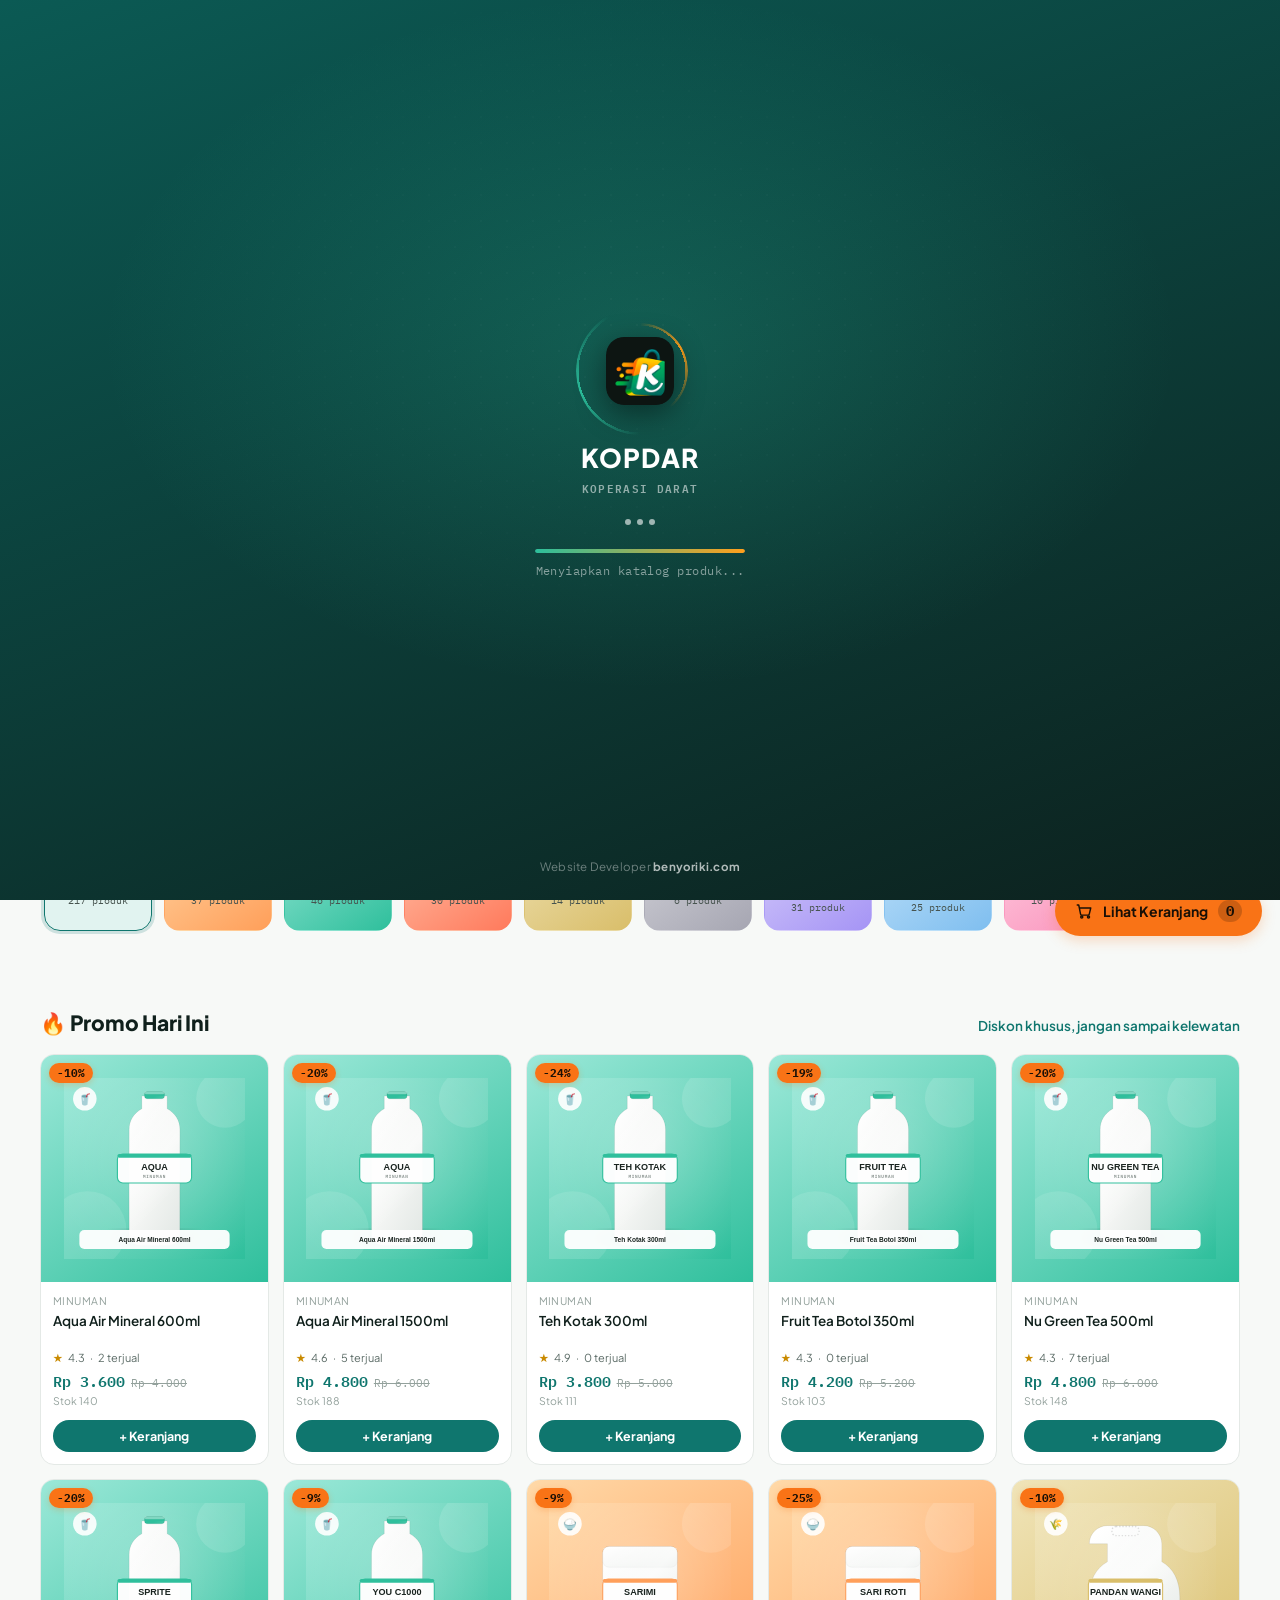
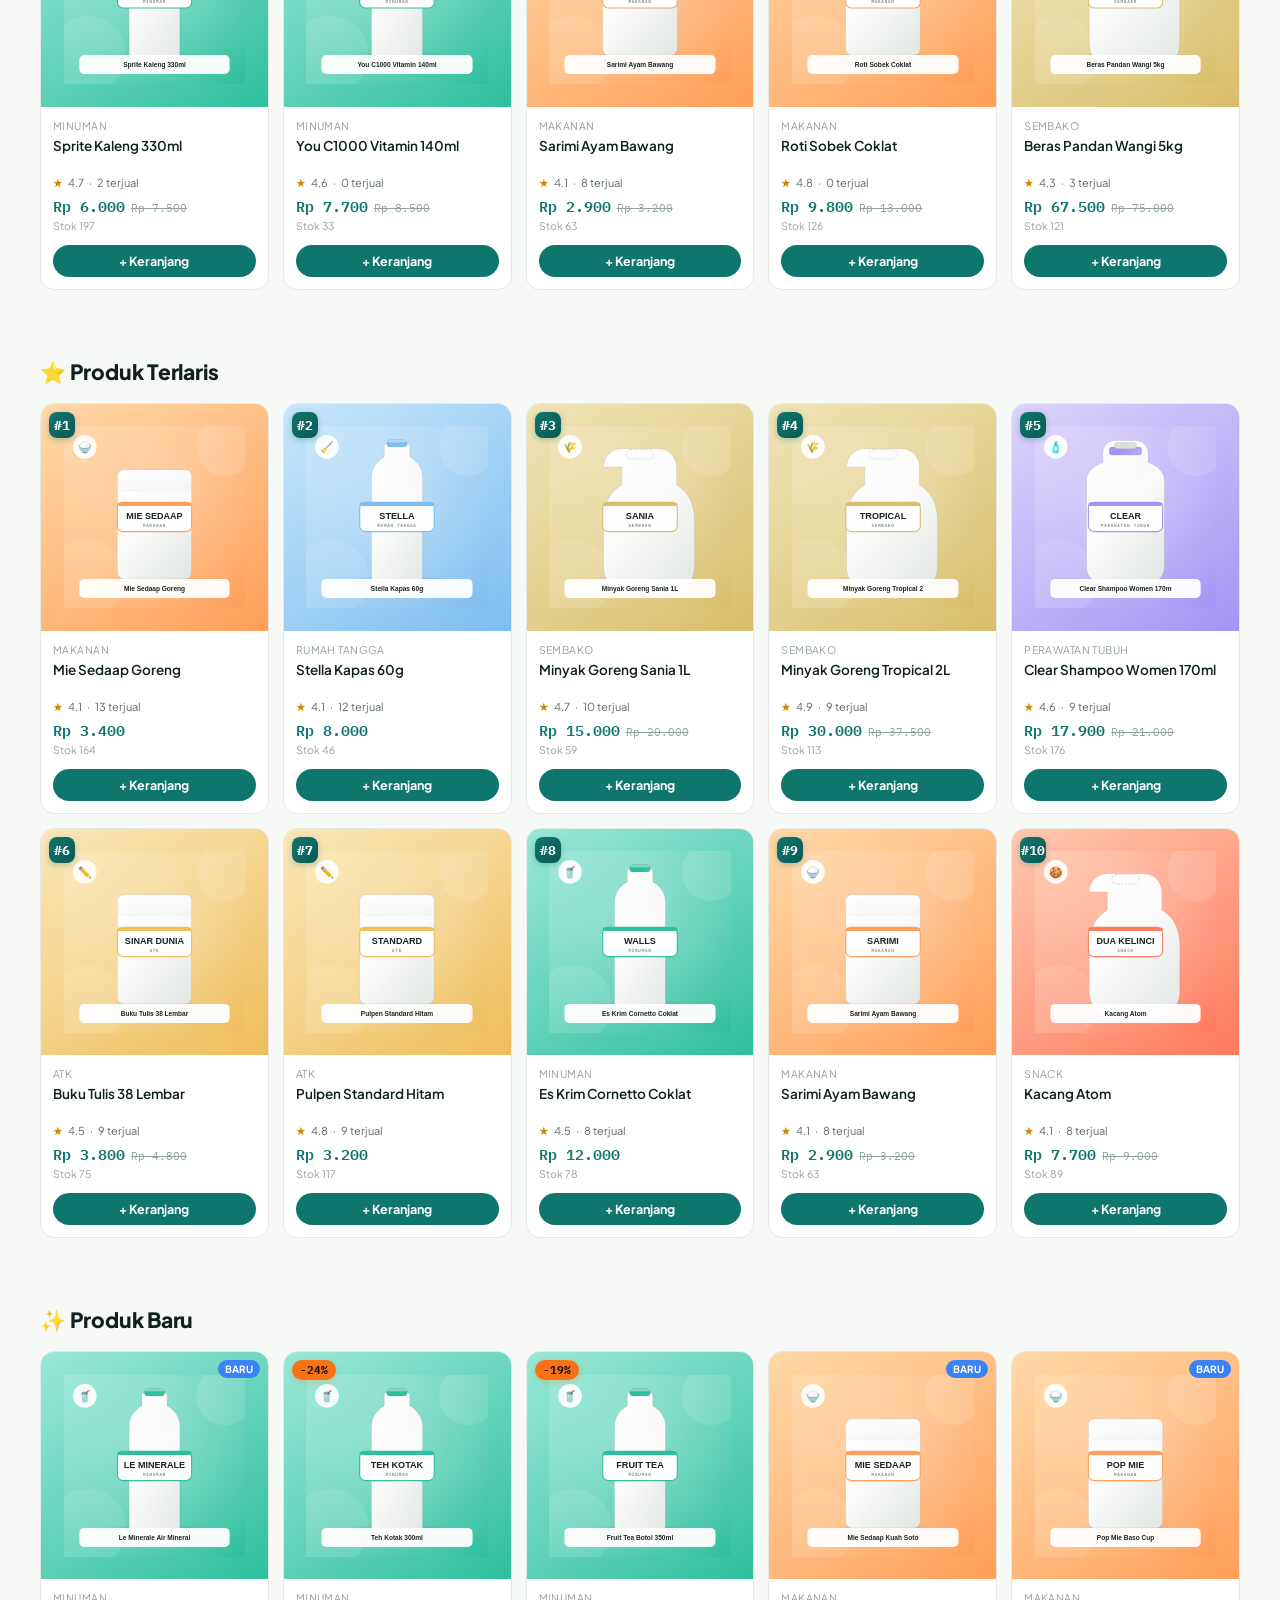
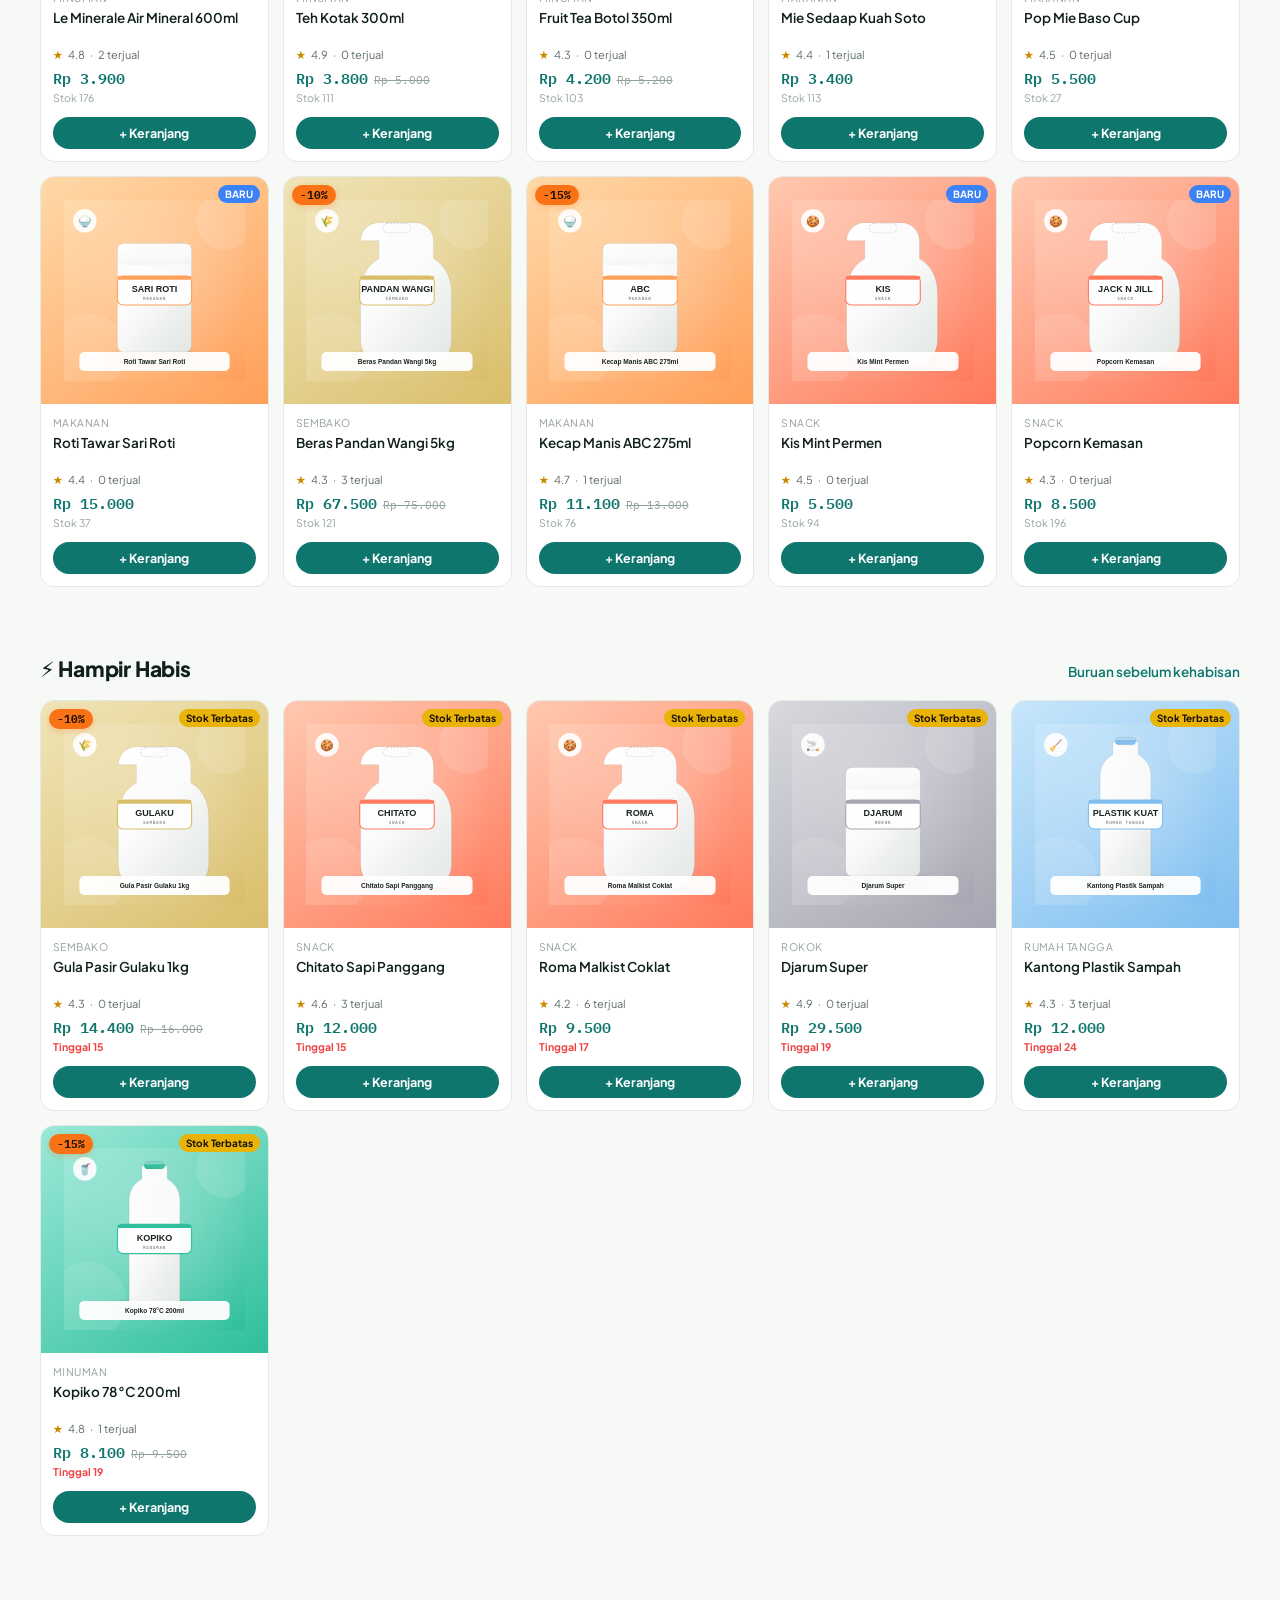
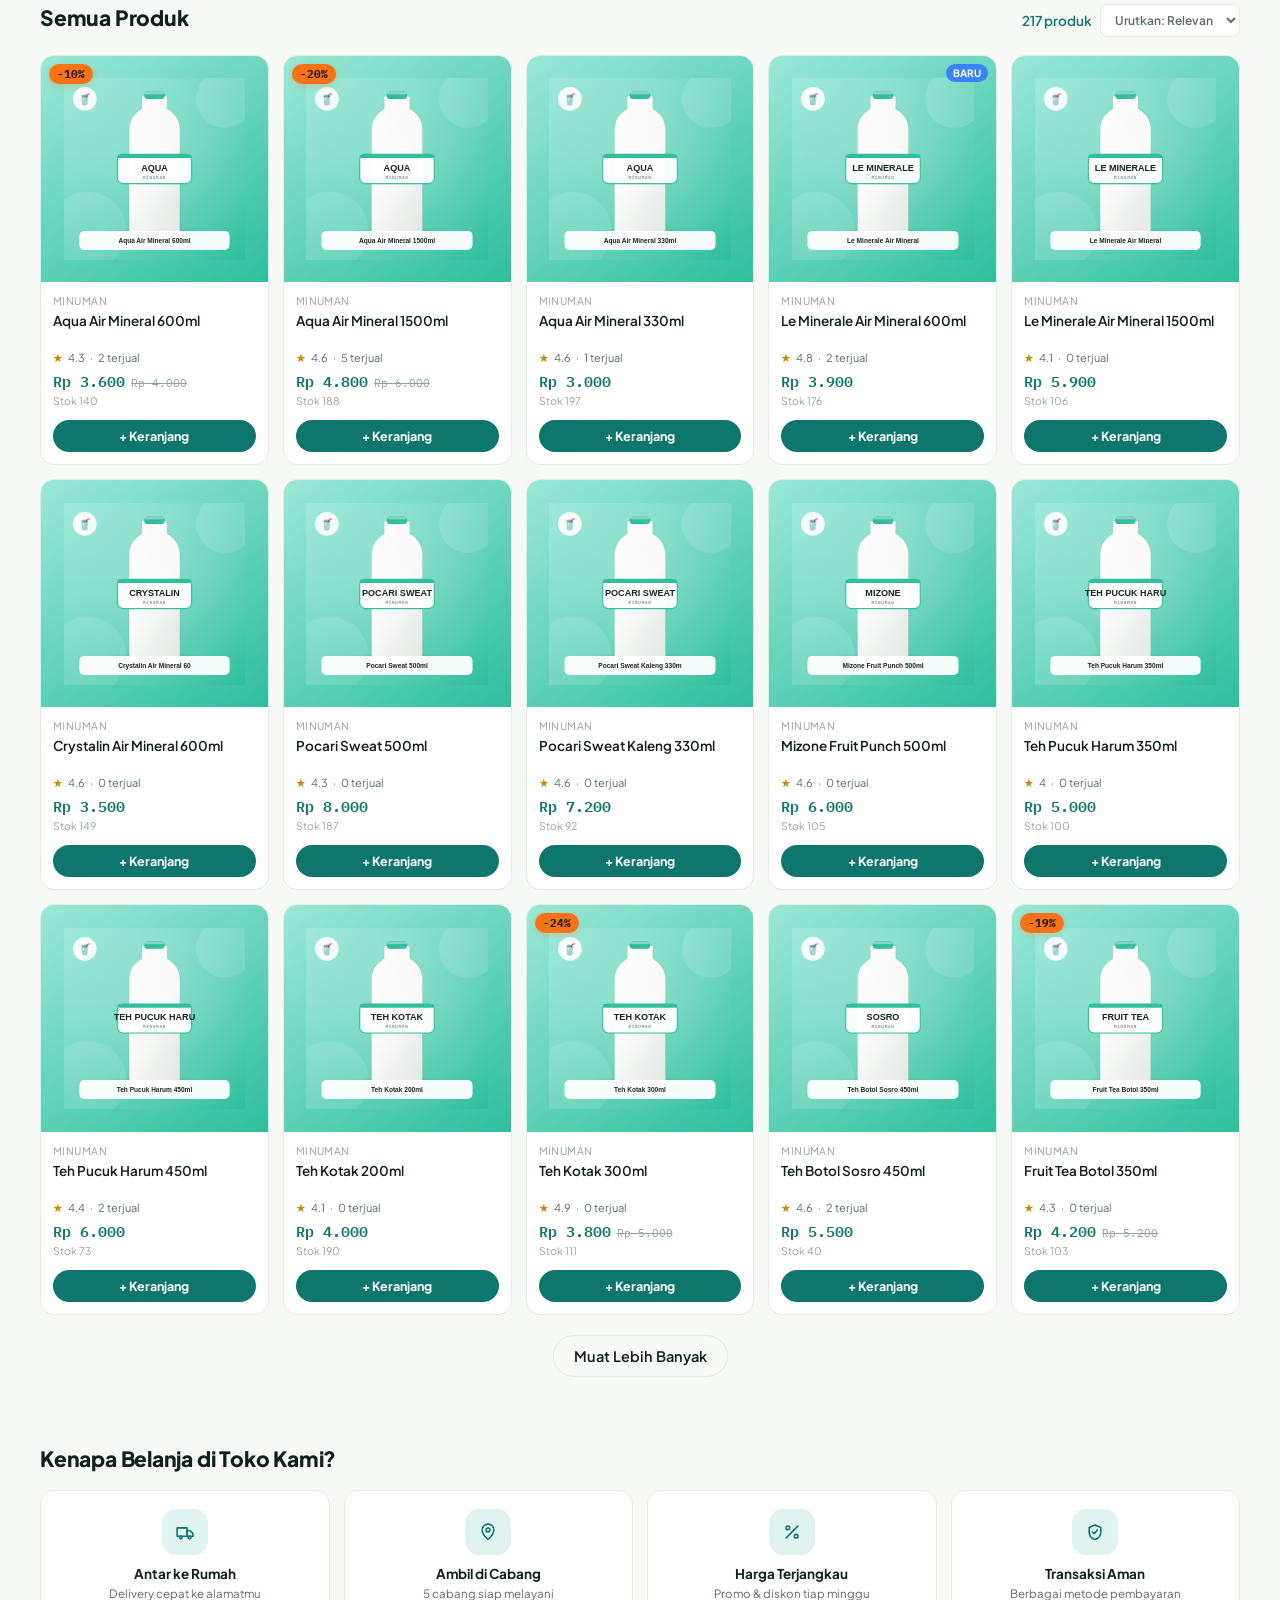
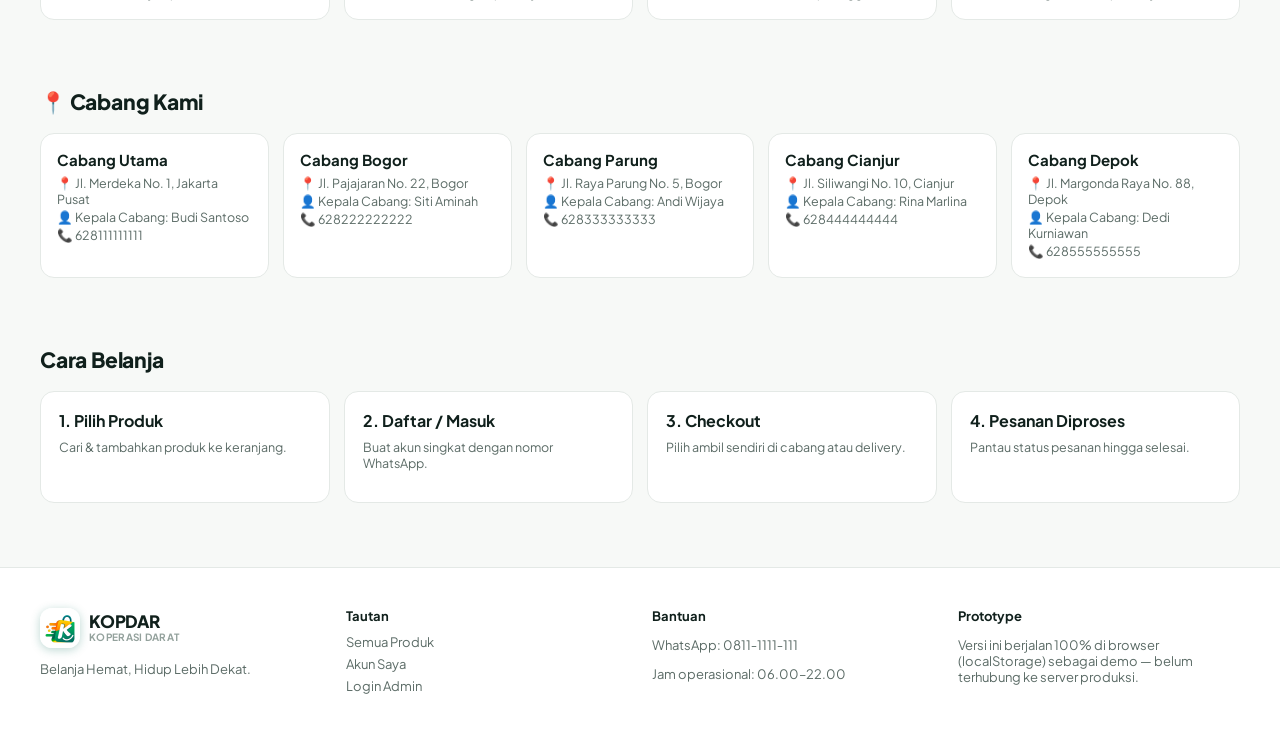
==== commit a0c87427: "Add files via upload" ====
--- a/index.html
+++ b/index.html
@@ -12,6 +12,19 @@
 <meta name="twitter:card" content="summary">
 <meta name="theme-color" content="#0F6E5C">
 <link rel="icon" type="image/png" href="./assets/images/kopdar-favicon-64.png">
+
+<!-- PWA Manifest & Icons -->
+<link rel="manifest" href="./manifest.json">
+<link rel="icon" type="image/png" sizes="192x192" href="./icon-192.png">
+<link rel="icon" type="image/png" sizes="512x512" href="./icon-512.png">
+
+<!-- iOS Safari (Add to Home Screen) -->
+<link rel="apple-touch-icon" href="./apple-touch-icon.png">
+<link rel="apple-touch-icon" sizes="180x180" href="./apple-touch-icon.png">
+<meta name="apple-mobile-web-app-capable" content="yes">
+<meta name="apple-mobile-web-app-status-bar-style" content="black-translucent">
+<meta name="apple-mobile-web-app-title" content="KOPDAR">
+<meta name="mobile-web-app-capable" content="yes">
 <link rel="stylesheet" href="./css/style.css">
 </head>
 <body data-theme="light">
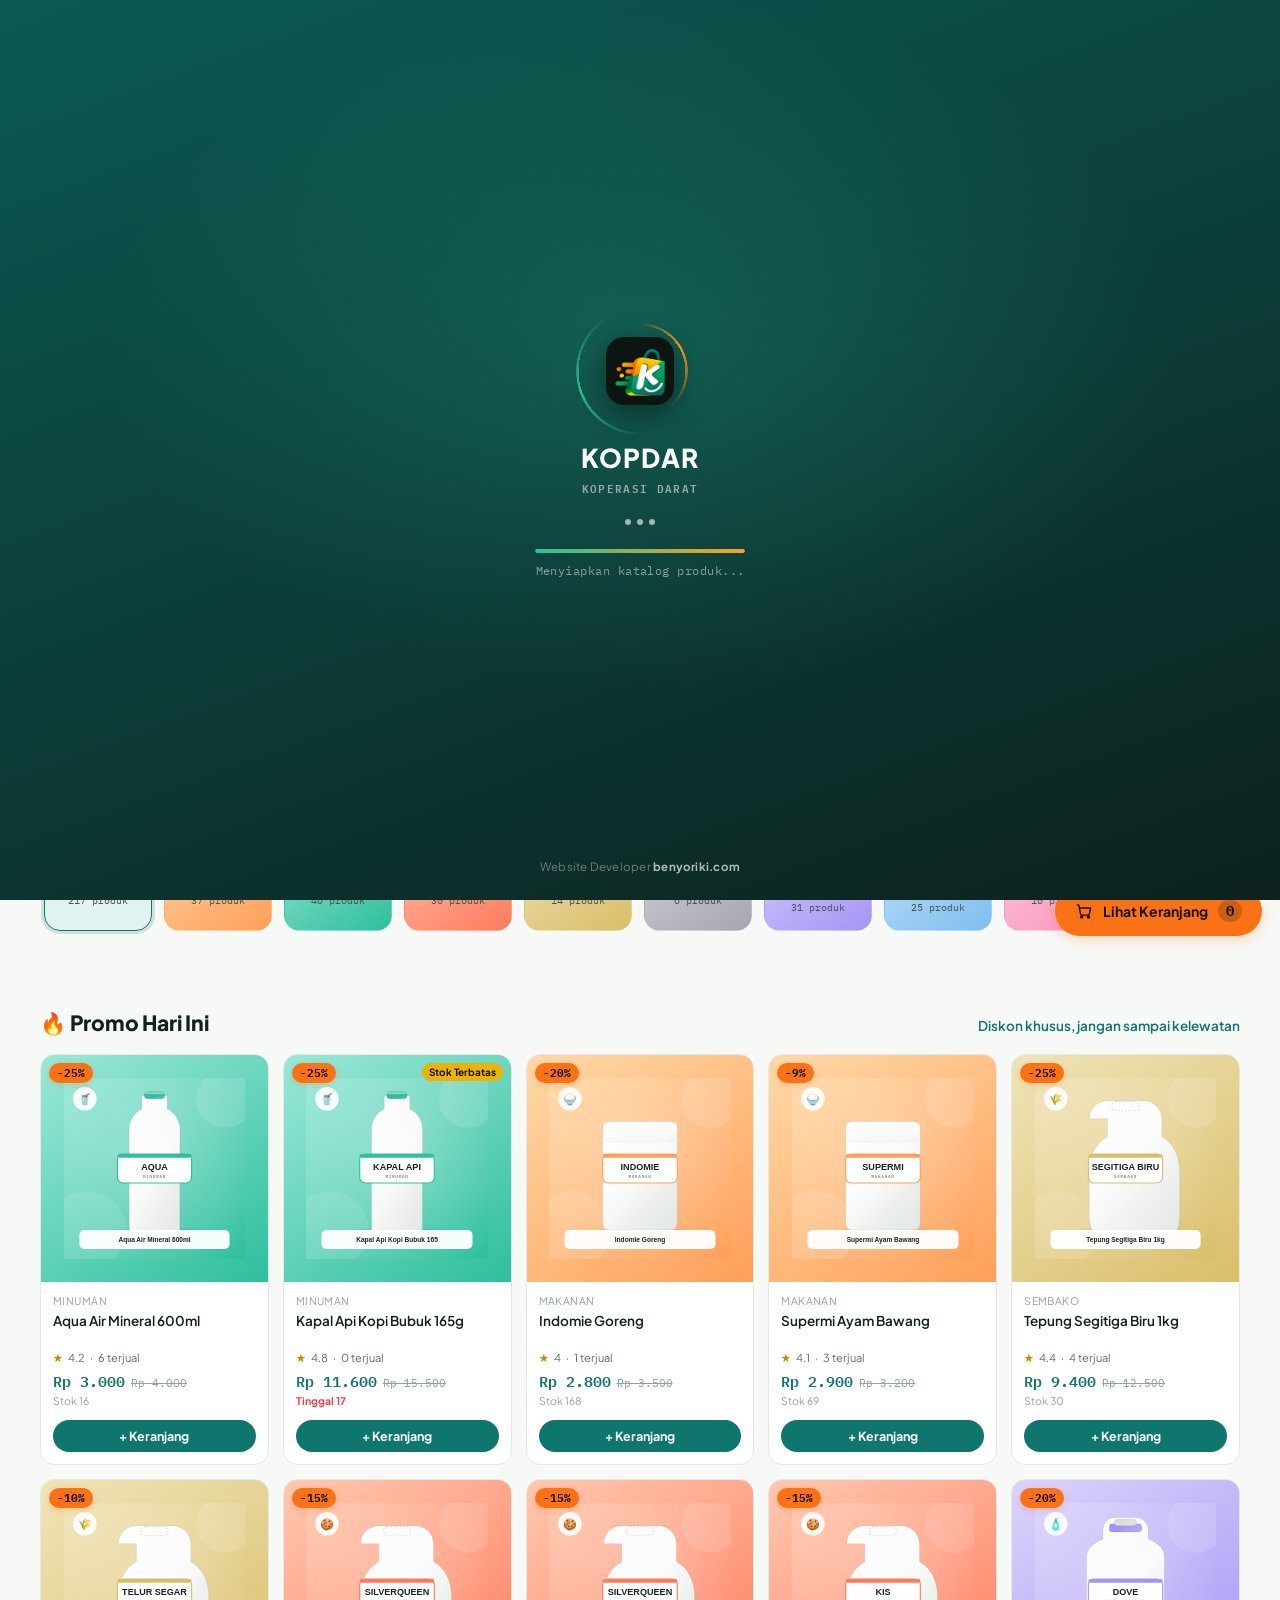
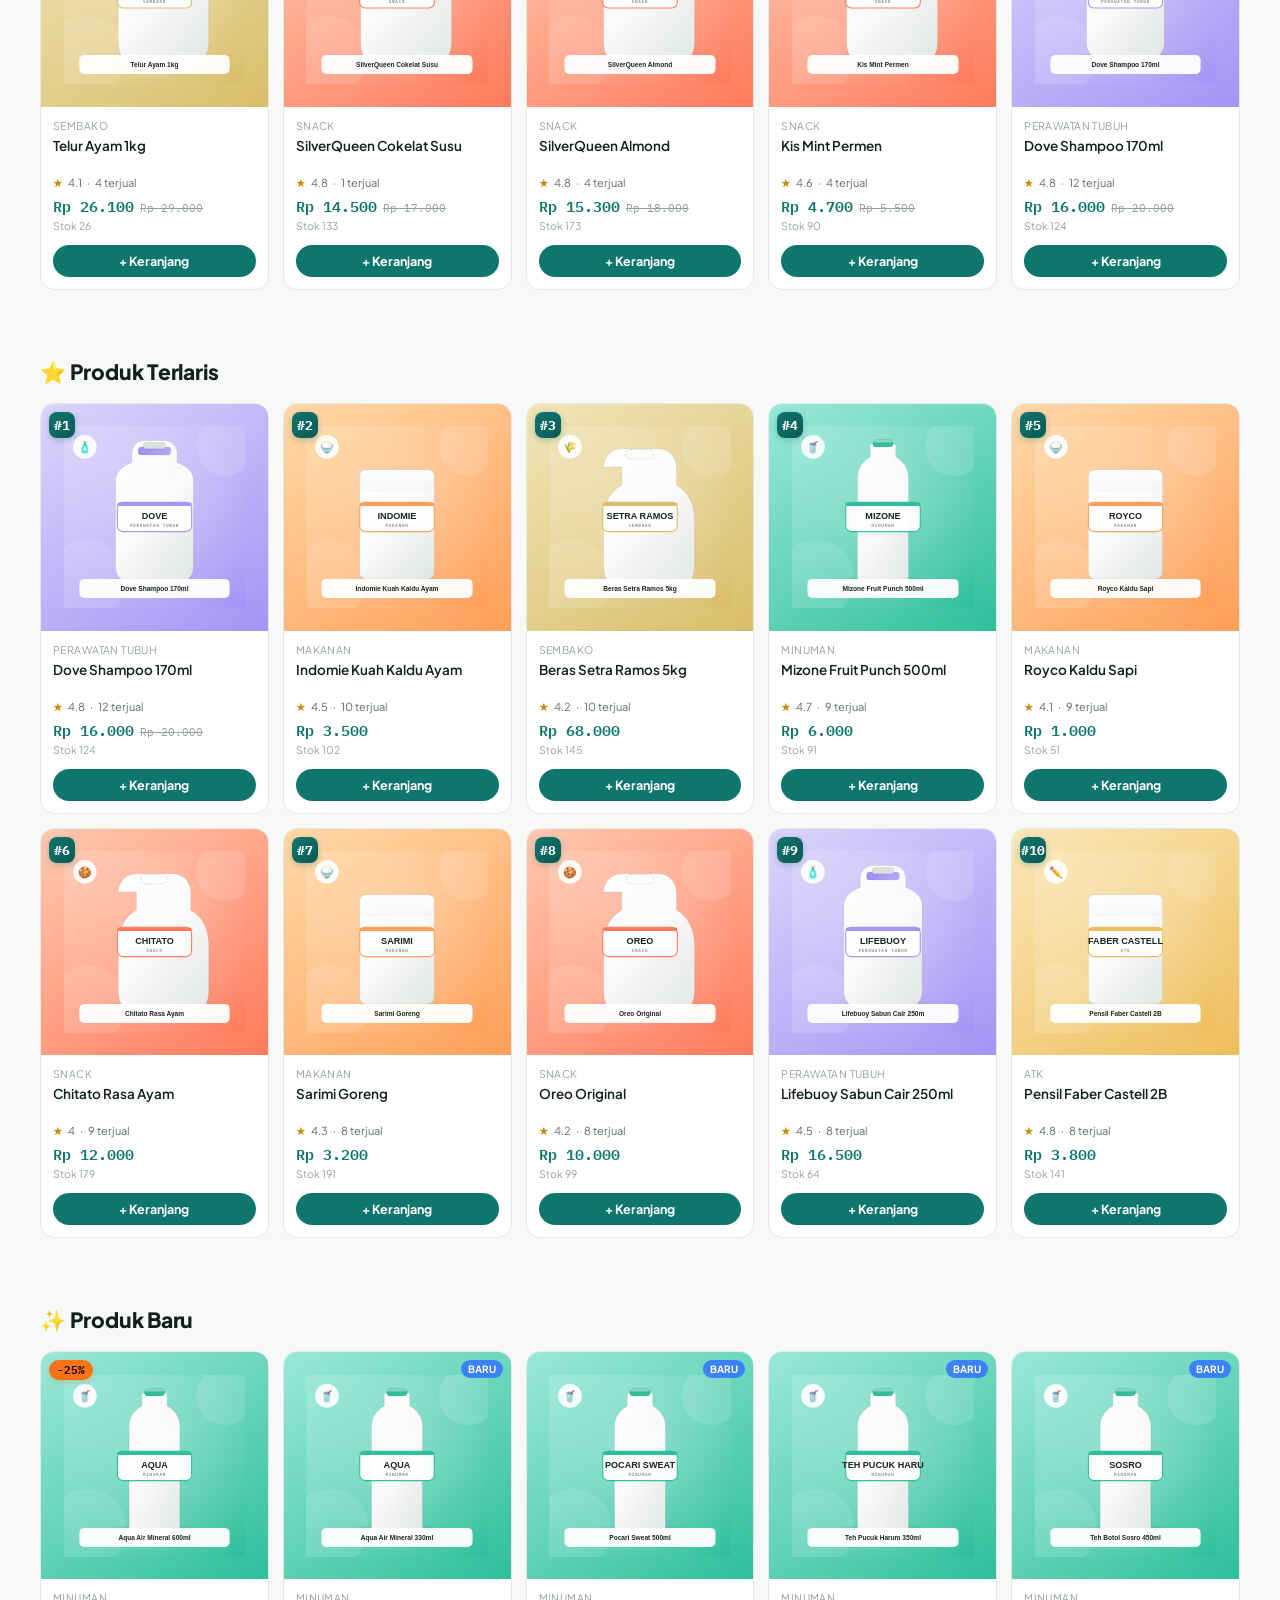
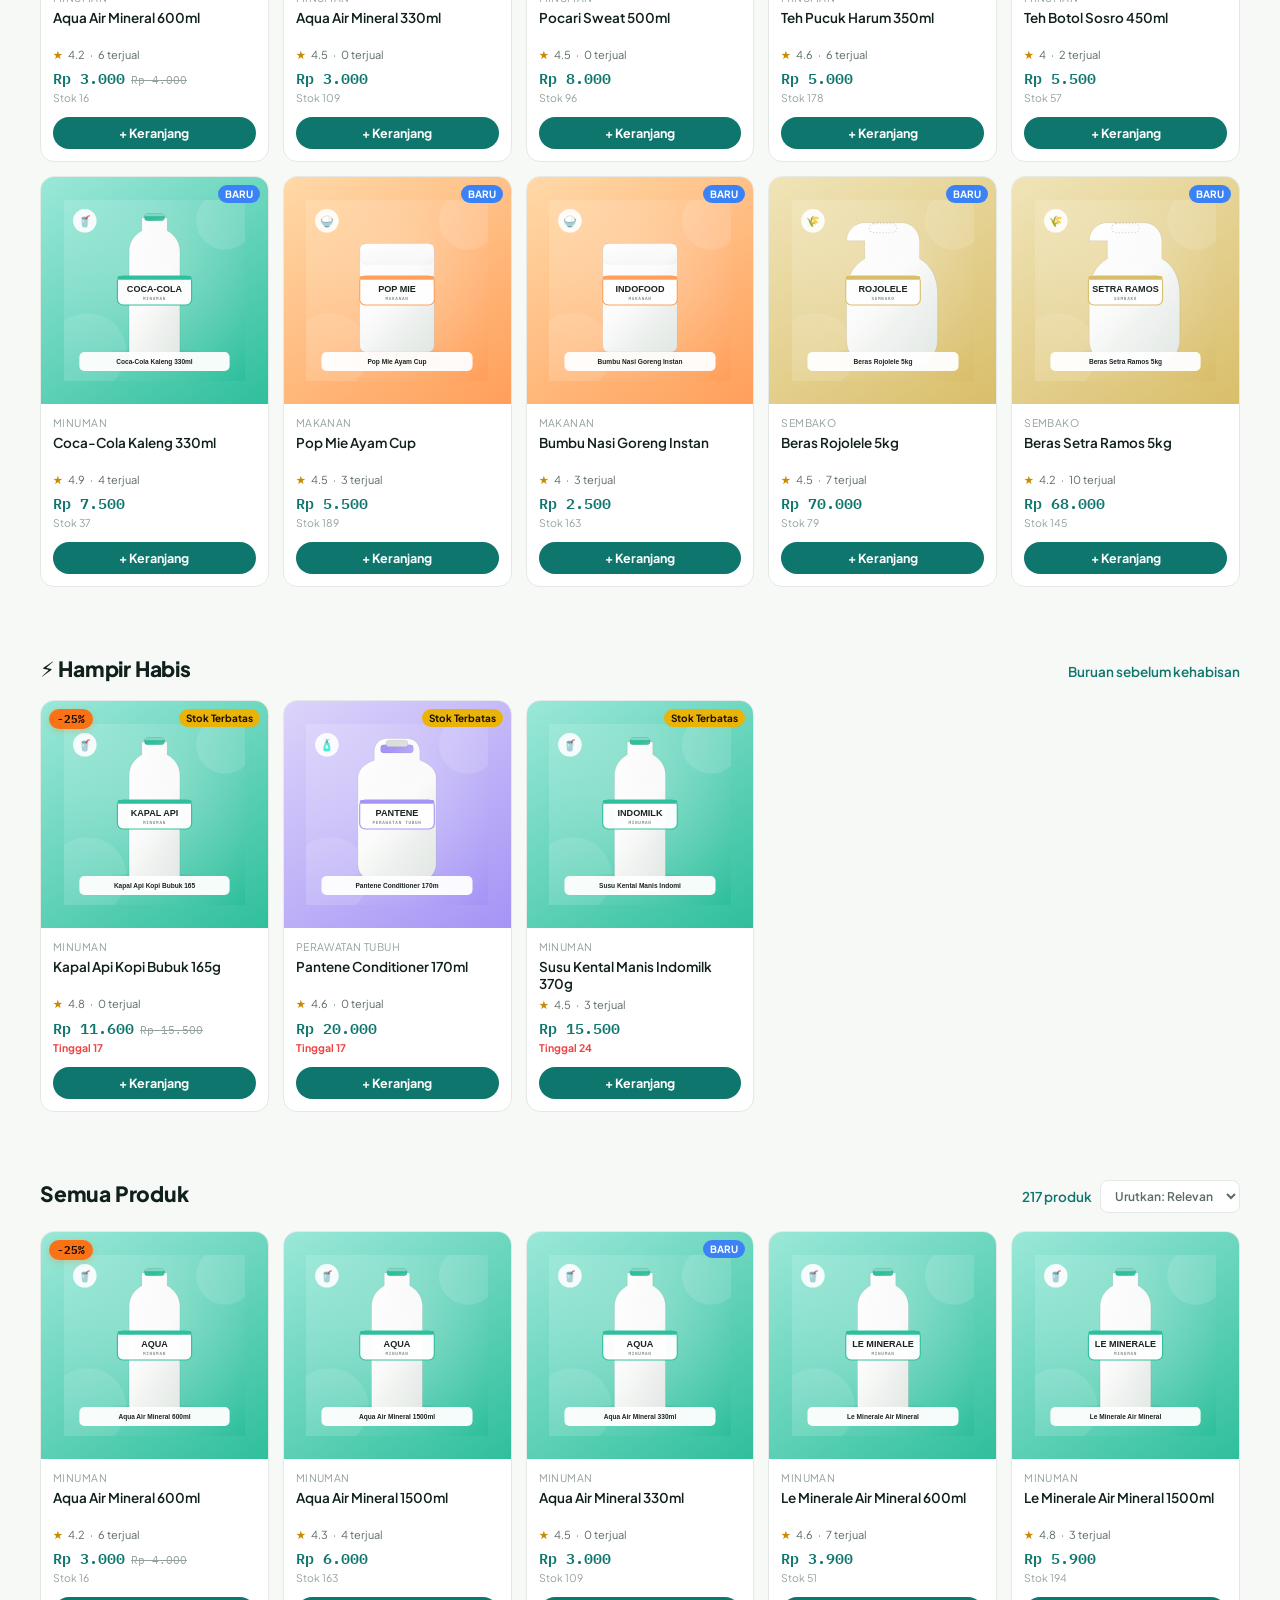
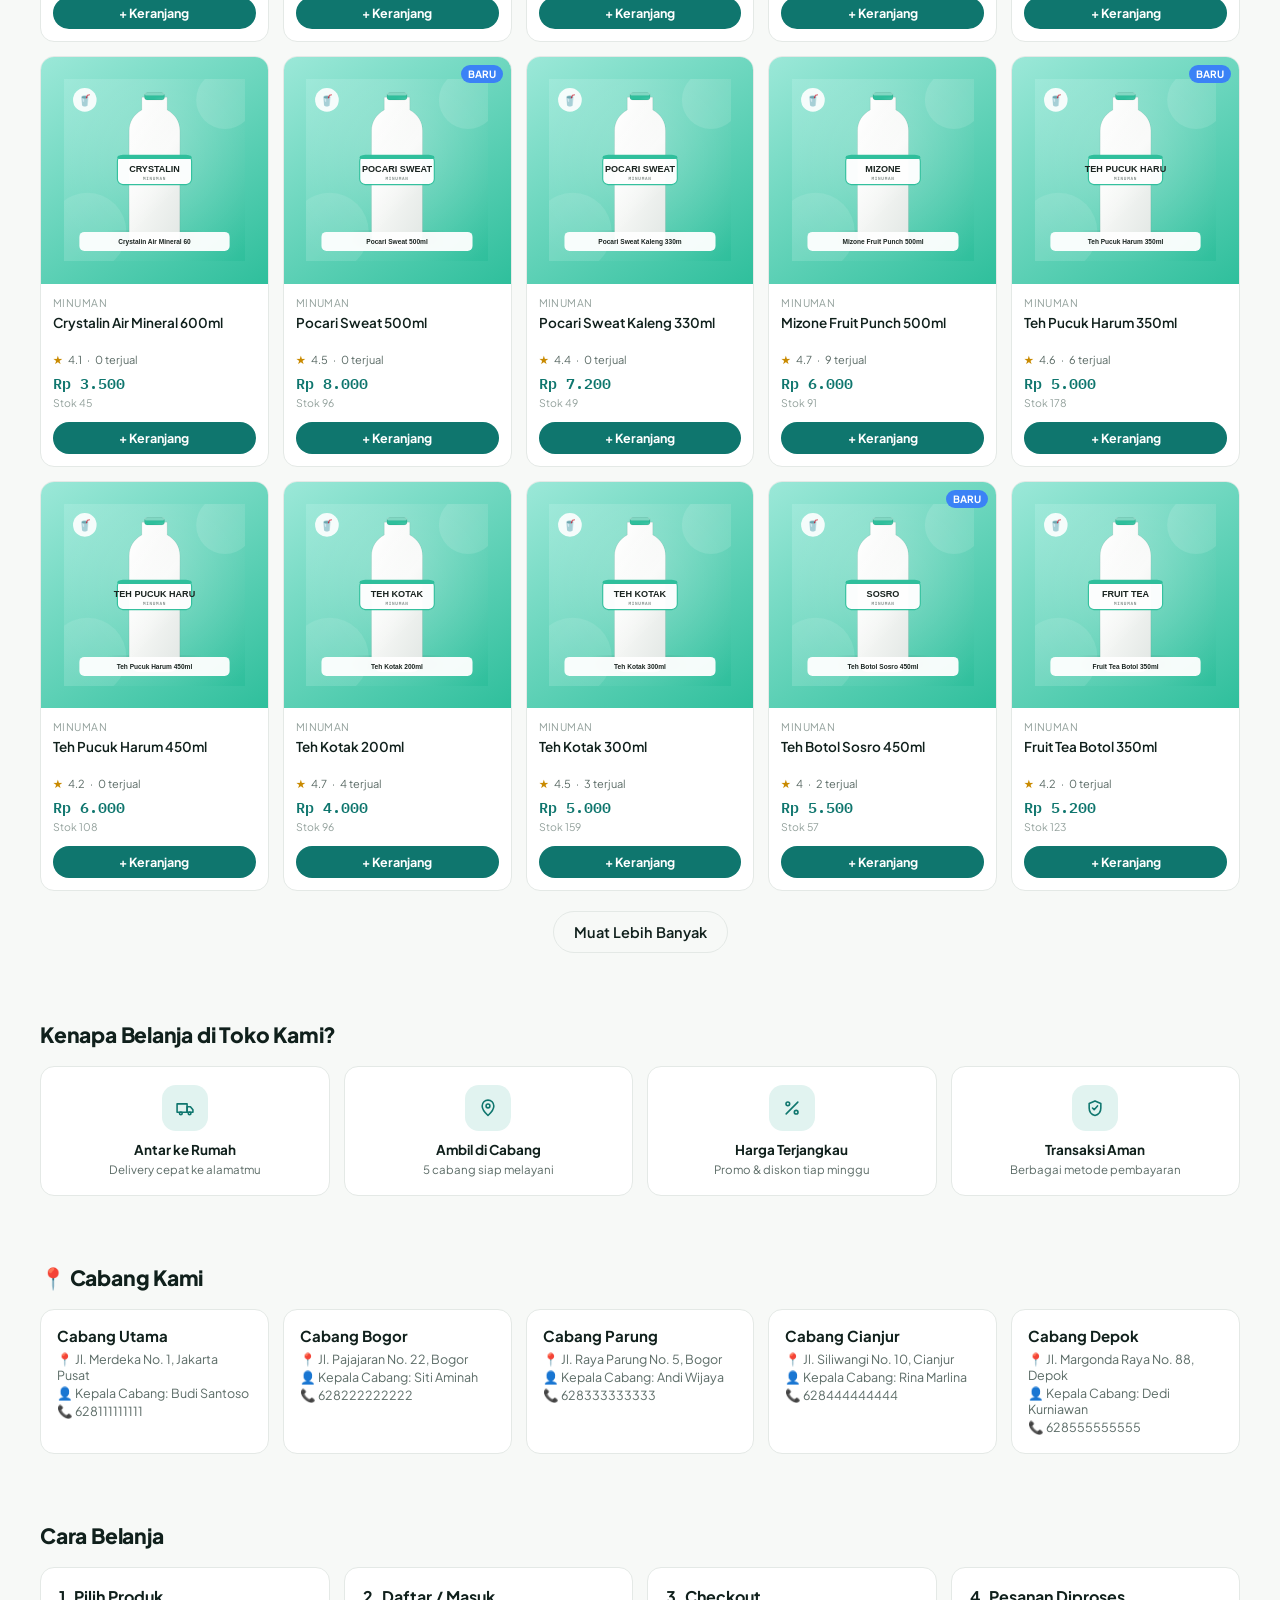
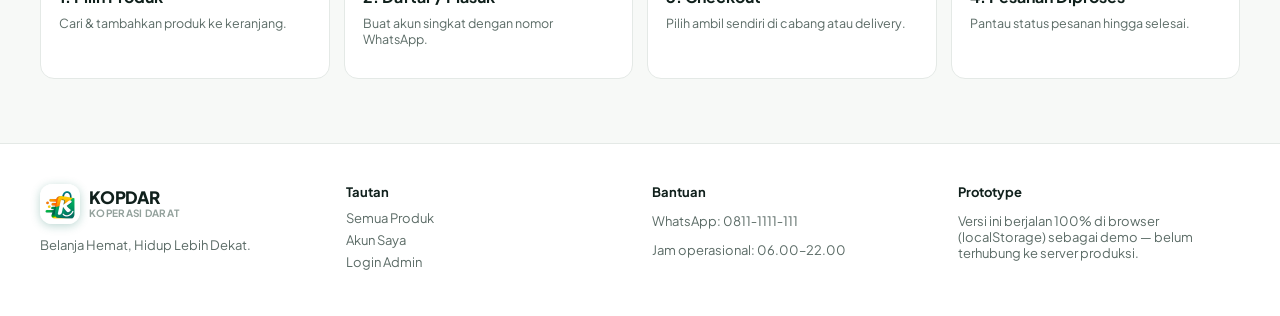
==== commit 803d16ec: "Add files via upload" ====
--- a/index.html
+++ b/index.html
@@ -4,14 +4,30 @@
 <meta charset="UTF-8">
 <meta name="viewport" content="width=device-width, initial-scale=1.0, viewport-fit=cover">
 <title>KOPDAR — Koperasi Darat | Belanja Hemat, Hidup Lebih Dekat</title>
-<meta name="description" content="KOPDAR (Koperasi Darat) — belanja kebutuhan sehari-hari dengan harga hemat, stok lengkap, ambil sendiri atau delivery ke rumah Anda.">
+<meta name="description" content="KOPDAR (Koperasi Darat) — platform belanja kebutuhan harian hemat dan terpercaya. Temukan ratusan produk berkualitas, promo menarik, layanan antar ke rumah, atau ambil langsung di cabang terdekat.">
 <meta name="keywords" content="kopdar, koperasi darat, toko online, minimarket, belanja online, sembako, retail, pos, kasir">
-<meta property="og:title" content="KOPDAR — Koperasi Darat">
-<meta property="og:description" content="Belanja Hemat, Hidup Lebih Dekat.">
+<meta name="theme-color" content="#120306">
+
+<!-- Open Graph / WhatsApp, Telegram, Facebook preview -->
+<meta property="og:title" content="KOPDAR — Belanja Hemat, Hidup Lebih Dekat">
+<meta property="og:description" content="Ratusan produk kebutuhan harian dengan harga hemat. Nikmati kemudahan belanja dengan opsi delivery cepat ke rumah atau ambil di cabang terdekat.">
+<meta property="og:image" content="https://benyoriki.github.io/Kopdar/preview.jpg">
+<meta property="og:image:secure_url" content="https://benyoriki.github.io/Kopdar/preview.jpg">
+<meta property="og:image:type" content="image/jpeg">
+<meta property="og:image:width" content="1200">
+<meta property="og:image:height" content="630">
+<meta property="og:url" content="https://benyoriki.github.io/Kopdar/">
 <meta property="og:type" content="website">
-<meta name="twitter:card" content="summary">
-<meta name="theme-color" content="#0F6E5C">
-<link rel="icon" type="image/png" href="./assets/images/kopdar-favicon-64.png">
+<meta property="og:site_name" content="KOPDAR">
+
+<!-- Twitter/X card -->
+<meta name="twitter:card" content="summary_large_image">
+<meta name="twitter:title" content="KOPDAR — Belanja Hemat, Hidup Lebih Dekat">
+<meta name="twitter:description" content="Ratusan produk kebutuhan harian dengan harga hemat. Nikmati kemudahan belanja dengan opsi delivery cepat ke rumah atau ambil di cabang terdekat.">
+<meta name="twitter:image" content="https://benyoriki.github.io/Kopdar/preview.jpg">
+
+<link rel="canonical" href="https://benyoriki.github.io/Kopdar/">
+<link rel="icon" type="image/png" href="./icon-192.png">
 
 <!-- PWA Manifest & Icons -->
 <link rel="manifest" href="./manifest.json">
